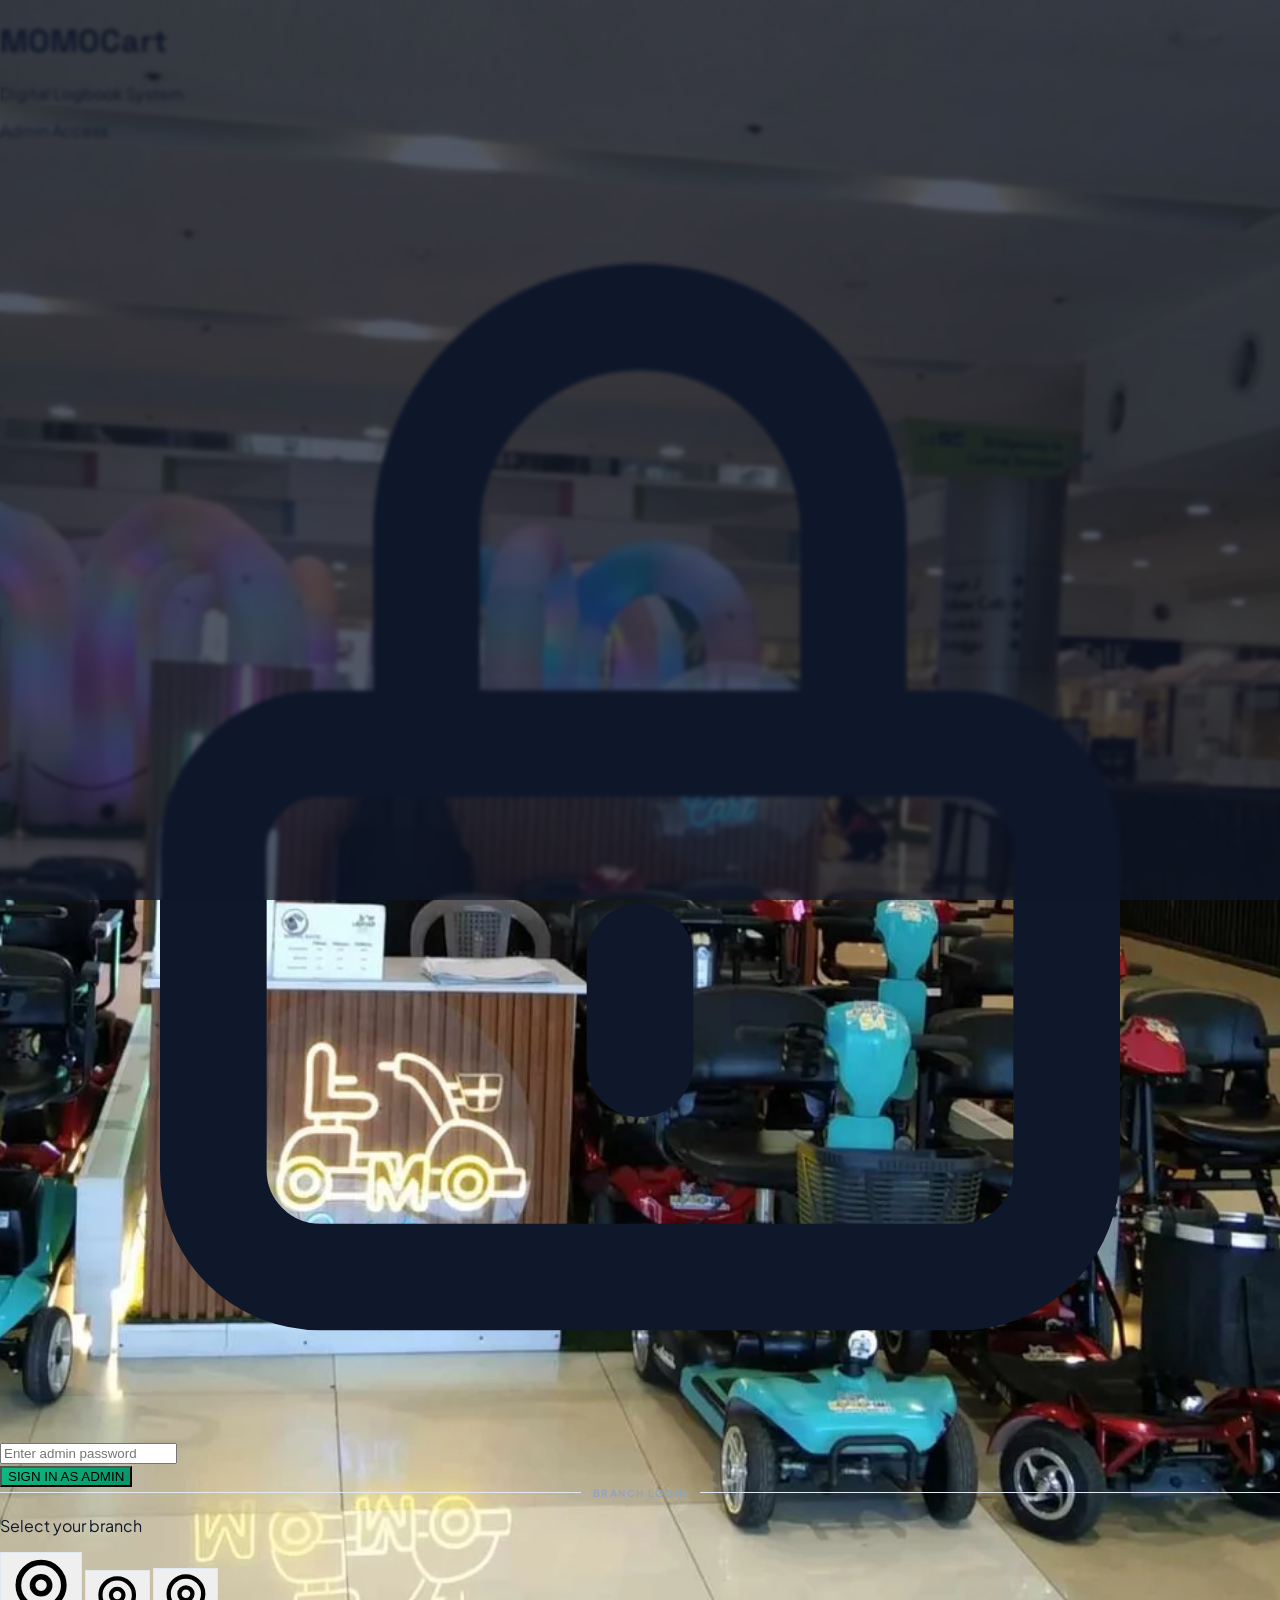
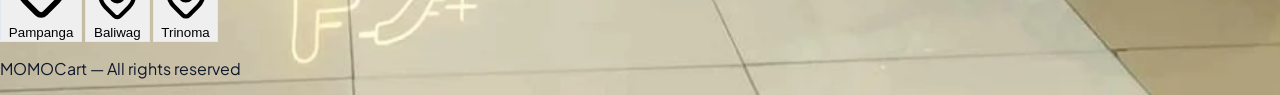
==== MOMOCART-LOGBOOK/dashboard.html @ c4447167 "Add files via upload" ====
<!DOCTYPE html>
<html lang="en">
<head>
    <meta charset="UTF-8">
    <meta name="viewport" content="width=device-width, initial-scale=1.0, viewport-fit=cover">
    <title>MOMO-CART • Dashboard</title>
    <script src="https://cdn.tailwindcss.com"></script>
    <link rel="stylesheet" href="styles.css">
    <style>
        * { -webkit-tap-highlight-color: transparent; }
        input, select, button { touch-action: manipulation; }

        .tab-btn {
            transition: all 0.2s cubic-bezier(0.4, 0, 0.2, 1);
            color: #64748b;
            font-weight: 700;
        }
        .tab-btn.active {
            background: white;
            box-shadow: 0 2px 8px rgba(15,23,42,0.10);
            color: #0f172a;
        }

        @media (max-width: 640px) {
            #add-modal {
                width: 100% !important;
                max-width: 100% !important;
                height: 100% !important;
                max-height: 100% !important;
                margin: 0 !important;
                border-radius: 0 !important;
            }
        }

        .table-container { overflow-x: auto; -webkit-overflow-scrolling: touch; }
        .table-container table { min-width: 900px; }
        #table-body tr td { padding-top: 13px; padding-bottom: 13px; }

        thead th {
            font-size: 10px;
            letter-spacing: 0.08em;
            font-weight: 700;
            text-transform: uppercase;
        }

        .stat-label {
            font-size: 10px;
            font-weight: 700;
            text-transform: uppercase;
            letter-spacing: 0.1em;
            color: #94a3b8;
        }

        .action-btn {
            font-size: 10px;
            font-weight: 700;
            padding: 4px 10px;
            border-radius: 8px;
            transition: all 0.15s ease;
        }
    </style>
</head>
<body class="min-h-screen bg-[#f1f5f9]">

    <!-- NAV -->
    <nav class="bg-[#0f172a] text-white fixed top-0 left-0 right-0 z-50 border-b border-white/10">
        <div class="max-w-[1400px] mx-auto px-4 h-14 flex justify-between items-center">
            <!-- Logo -->
            <div class="flex items-center gap-3">
                <img src="logo.png" alt="MOMOCart" class="h-8 object-contain"
                     onerror="this.style.display='none'; document.getElementById('nav-logo-fallback').style.display='block'">
                <span id="nav-logo-fallback" style="display:none" class="title-font text-lg font-bold tracking-tight">
                    <span class="text-[#fde047]">MOMO</span><span class="text-[#22d3ee]">Cart</span>
                </span>
                <div class="h-5 w-px bg-white/20 mx-1"></div>
                <span class="text-[10px] text-slate-400 uppercase tracking-widest font-semibold hidden sm:block">Digital Logbook</span>
            </div>
            <!-- User + Logout -->
            <div class="flex items-center gap-3">
                <div class="text-right hidden sm:block">
                    <p id="user-name" class="text-xs font-bold leading-none text-white"></p>
                    <p id="user-role" class="text-[9px] text-cyan-400 uppercase tracking-widest mt-1"></p>
                </div>
                <button onclick="logout()"
                        class="flex items-center gap-2 bg-white/10 hover:bg-white/20 px-3 py-2 rounded-lg text-xs font-semibold transition-colors min-h-[36px]">
                    <svg class="w-4 h-4" fill="none" stroke="currentColor" viewBox="0 0 24 24">
                        <path d="M17 16l4-4m0 0l-4-4m4 4H7m6 4v1a3 3 0 01-3 3H6a3 3 0 01-3-3V7a3 3 0 013-3h4a3 3 0 013 3v1" stroke-width="2" stroke-linecap="round" stroke-linejoin="round"/>
                    </svg>
                    <span class="hidden sm:inline">Sign Out</span>
                </button>
            </div>
        </div>
    </nav>

    <main class="max-w-[1400px] mx-auto px-3 sm:px-4 pt-18 pb-24" style="padding-top:72px">

        <!-- Header Card -->
        <div class="grid grid-cols-1 lg:grid-cols-4 gap-3 mb-4">

            <div class="lg:col-span-3 glass-card rounded-2xl p-4 sm:p-5 flex flex-col sm:flex-row items-start sm:items-center justify-between gap-3">
                <div class="flex flex-wrap gap-5 w-full sm:w-auto items-end">
                    <!-- Date -->
                    <div>
                        <p class="stat-label mb-1">Date</p>
                        <input id="header-date" type="date"
                               class="bg-transparent font-bold text-base sm:text-lg focus:ring-0 border-none p-0 text-slate-800">
                    </div>
                    <!-- Branch (hidden for admin) -->
                    <div id="header-branch-wrap">
                        <p class="stat-label mb-1">Branch</p>
                        <input id="header-branch" type="text" value="QUEZON CITY" readonly
                               class="bg-transparent font-bold text-base sm:text-lg border-none p-0 cursor-default select-none text-slate-800">
                    </div>

                </div>

                <!-- Action Buttons -->
                <div id="action-buttons-wrap" class="flex gap-2 w-full sm:w-auto">
                    <button id="new-entry-btn" onclick="showAddModal()"
                            class="flex items-center gap-2 btn-gradient text-white px-5 py-2.5 rounded-xl font-bold text-sm shadow">
                        <svg class="w-4 h-4" fill="none" stroke="currentColor" viewBox="0 0 24 24">
                            <path stroke-linecap="round" stroke-linejoin="round" stroke-width="2.5" d="M12 4v16m8-8H4"/>
                        </svg>
                        New Entry
                    </button>
                    <button id="expenses-btn" onclick="showExpenseModal()"
                            class="flex items-center gap-2 bg-amber-500 hover:bg-amber-600 text-white px-5 py-2.5 rounded-xl font-bold text-sm shadow transition-colors">
                        <svg class="w-4 h-4" fill="none" stroke="currentColor" viewBox="0 0 24 24">
                            <path stroke-linecap="round" stroke-linejoin="round" stroke-width="2" d="M12 8c-1.657 0-3 .895-3 2s1.343 2 3 2 3 .895 3 2-1.343 2-3 2m0-8c1.11 0 2.08.402 2.599 1M12 8V7m0 1v8m0 0v1m0-1c-1.11 0-2.08-.402-2.599-1M21 12a9 9 0 11-18 0 9 9 0 0118 0z"/>
                        </svg>
                        Expenses
                    </button>
                </div>
            </div>

            <!-- Grand Total Card -->
            <div class="glass-card rounded-2xl p-4 sm:p-5 bg-gradient-to-br from-emerald-50 to-white border border-emerald-100 flex flex-col justify-center">
                <p class="stat-label text-emerald-600 mb-1">Grand Total</p>
                <h3 id="grand-total" class="text-2xl sm:text-3xl font-bold text-slate-800">₱0.00</h3>
                <p id="page-total" class="text-[11px] text-slate-400 mt-1"></p>
            </div>
        </div>

        <!-- Table Card -->
        <div class="glass-card rounded-2xl overflow-hidden border border-slate-200">

            <!-- Table Header Bar -->
            <div id="table-header-bar" class="px-4 sm:px-5 pt-4 pb-3 border-b bg-white">
                <div class="flex items-center justify-between gap-3">
                    <div id="tab-container" class="inline-flex bg-slate-100 rounded-2xl p-1 flex-wrap gap-1">
                        <button onclick="switchTab(0)" id="tab-logs"
                                class="tab-btn px-5 py-2 text-xs rounded-xl active">LOGS</button>
                        <button onclick="switchTab(1)" id="tab-daily"
                                class="tab-btn px-5 py-2 text-xs rounded-xl">DAILY</button>
                        <button onclick="switchTab(2)" id="tab-weekly"
                                class="tab-btn px-5 py-2 text-xs rounded-xl hidden">WEEKLY</button>
                        <button onclick="switchTab(3)" id="tab-monthly"
                                class="tab-btn px-5 py-2 text-xs rounded-xl hidden">MONTHLY</button>
                        <button onclick="switchTab(4)" id="tab-yearly"
                                class="tab-btn px-5 py-2 text-xs rounded-xl hidden">YEARLY</button>
                    </div>
                    <button onclick="exportToCSV()"
                            class="flex items-center gap-1.5 text-[11px] font-bold text-cyan-600 hover:text-cyan-800 py-2 px-3 rounded-lg hover:bg-cyan-50 transition-colors">
                        <svg class="w-3.5 h-3.5" fill="none" stroke="currentColor" viewBox="0 0 24 24">
                            <path stroke-linecap="round" stroke-linejoin="round" stroke-width="2" d="M4 16v1a3 3 0 003 3h10a3 3 0 003-3v-1m-4-4l-4 4m0 0l-4-4m4 4V4"/>
                        </svg>
                        Export CSV
                    </button>
                </div>
            </div>

            <!-- LOGS TAB -->
            <div id="logs-content">
                <div class="table-container">
                    <table class="w-full text-left text-xs">
                        <thead class="bg-[#0f172a] text-white">
                            <tr>
                                <th id="th-employee" class="px-4 py-3.5 hidden whitespace-nowrap">Employee</th>
                                <th class="px-4 py-3.5 whitespace-nowrap">No.</th>
                                <th class="px-4 py-3.5 whitespace-nowrap">Name</th>
                                <th class="px-4 py-3.5 whitespace-nowrap">Waiver</th>
                                <th class="px-4 py-3.5 whitespace-nowrap">O.R.</th>
                                <th class="px-4 py-3.5 whitespace-nowrap">Cart #</th>
                                <th class="px-4 py-3.5 whitespace-nowrap">Valid ID</th>
                                <th class="px-4 py-3.5 whitespace-nowrap">Time In</th>
                                <th class="px-4 py-3.5 whitespace-nowrap">Time Out</th>
                                <th class="px-4 py-3.5 whitespace-nowrap">Return</th>
                                <th class="px-4 py-3.5 whitespace-nowrap">Method</th>
                                <th class="px-4 py-3.5 text-right whitespace-nowrap">Amount</th>
                                <th class="px-4 py-3.5 text-right whitespace-nowrap">Add'l</th>
                                <th class="px-4 py-3.5 text-right whitespace-nowrap">Total</th>
                                <th class="px-4 py-3.5 text-center whitespace-nowrap">Action</th>
                            </tr>
                        </thead>
                        <tbody id="table-body" class="divide-y divide-slate-100 bg-white"></tbody>
                    </table>
                </div>
                <div id="empty-state" class="hidden p-16 text-center text-slate-300 text-sm">
                    No entries logged for this date.
                </div>
            </div>

            <!-- DAILY TAB -->
            <div id="daily-content" class="hidden p-5">
                <div class="flex items-center gap-3 mb-4">
                    <h3 class="text-sm font-bold text-slate-700 uppercase tracking-wide">Daily Sales Summary</h3>
                    <span id="daily-month-label" class="text-[10px] bg-emerald-100 text-emerald-700 px-3 py-1 rounded-full font-bold uppercase tracking-wide"></span>
                    <span id="daily-branch-label" class="text-[10px] bg-cyan-100 text-cyan-700 px-3 py-1 rounded-full font-bold uppercase tracking-wide hidden"></span>
                </div>
                <div class="table-container overflow-x-auto">
                    <table class="w-full text-xs">
                        <thead class="bg-[#0f172a] text-white">
                            <tr>
                                <th class="px-4 py-3.5 text-left">Staff</th>
                                <th class="px-4 py-3.5 text-left">Day</th>
                                <th class="px-4 py-3.5 text-left">Date</th>
                                <th class="px-4 py-3.5 text-right">Total Sales</th>
                                <th class="px-4 py-3.5 text-right">GCash</th>
                                <th class="px-4 py-3.5 text-right">Cash on Hand</th>
                                <th class="px-4 py-3.5 text-right">Expenses</th>
                                <th class="px-4 py-3.5 text-right">Net Total</th>
                                <th class="px-4 py-3.5 text-left">Expense Details</th>
                            </tr>
                        </thead>
                        <tbody id="daily-table-body" class="divide-y bg-white"></tbody>
                        <tfoot class="bg-slate-50 font-bold border-t-2 border-slate-200">
                            <tr>
                                <td colspan="3" class="px-4 py-3.5 text-right text-[10px] uppercase tracking-widest text-slate-500">Totals</td>
                                <td id="daily-total-sales" class="px-4 py-3.5 text-right font-mono text-emerald-700"></td>
                                <td id="daily-total-gcash" class="px-4 py-3.5 text-right font-mono text-blue-600"></td>
                                <td id="daily-total-cash" class="px-4 py-3.5 text-right font-mono"></td>
                                <td id="daily-total-expenses" class="px-4 py-3.5 text-right font-mono text-amber-600">₱0.00</td>
                                <td id="daily-grand-total" class="px-4 py-3.5 text-right font-mono font-bold text-slate-800"></td>
                                <td></td>
                            </tr>
                        </tfoot>
                    </table>
                </div>
            </div>

            <!-- WEEKLY TAB -->
            <div id="weekly-content" class="hidden p-5">
                <div class="flex flex-wrap items-center gap-3 mb-5">
                    <h3 class="text-sm font-bold text-slate-700 uppercase tracking-wide">Weekly Sales Summary</h3>
                    <select id="week-picker" onchange="onWeekPickerChange()"
                            class="ml-auto bg-white border border-slate-200 rounded-xl px-4 py-2 text-xs font-bold text-slate-700 focus:ring-2 focus:ring-cyan-400 focus:outline-none shadow-sm">
                        <option value="">— Select a week —</option>
                    </select>
                </div>
                <div class="grid grid-cols-1 lg:grid-cols-2 gap-6">
                    <!-- Sales Table -->
                    <div>
                        <p class="stat-label mb-2">Sales Breakdown</p>
                        <table class="w-full text-xs">
                            <thead class="bg-[#0f172a] text-white">
                                <tr>
                                    <th class="px-4 py-3.5 text-left">Date</th>
                                    <th class="px-4 py-3.5 text-right">Total Sales</th>
                                    <th class="px-4 py-3.5 text-right">GCash</th>
                                    <th class="px-4 py-3.5 text-right">Expenses</th>
                                    <th class="px-4 py-3.5 text-right">Cash</th>
                                </tr>
                            </thead>
                            <tbody id="weekly-sales-body" class="divide-y bg-white"></tbody>
                            <tfoot class="bg-emerald-50 font-bold border-t-2 border-emerald-100">
                                <tr>
                                    <td class="px-4 py-3.5 text-right text-[10px] uppercase tracking-widest text-slate-500">Total</td>
                                    <td id="weekly-total-sales" class="px-4 py-3.5 text-right font-mono text-emerald-700"></td>
                                    <td id="weekly-total-gcash" class="px-4 py-3.5 text-right font-mono text-blue-600"></td>
                                    <td id="weekly-total-expenses" class="px-4 py-3.5 text-right font-mono text-amber-600">₱0.00</td>
                                    <td id="weekly-total-cash" class="px-4 py-3.5 text-right font-mono"></td>
                                </tr>
                            </tfoot>
                        </table>
                    </div>

                    <!-- Expenses Table -->
                    <div>
                        <p class="stat-label mb-2 text-amber-600">Expenses This Week</p>
                        <table class="w-full text-xs">
                            <thead class="bg-[#0f172a] text-white">
                                <tr>
                                    <th class="px-4 py-3.5 text-left">Date</th>
                                    <th class="px-4 py-3.5 text-left">Particulars</th>
                                    <th class="px-4 py-3.5 text-right">Amount</th>
                                </tr>
                            </thead>
                            <tbody id="weekly-expenses-body" class="divide-y bg-white">
                                <tr><td colspan="3" class="py-10 text-center text-slate-400 italic">No expenses recorded yet</td></tr>
                            </tbody>
                            <tfoot class="bg-amber-50 font-bold border-t-2 border-amber-100">
                                <tr>
                                    <td colspan="2" class="px-4 py-3.5 text-right text-[10px] uppercase tracking-widest text-amber-600">Total Weekly Expense</td>
                                    <td id="weekly-total-expense" class="px-4 py-3.5 text-right font-mono text-amber-600">₱0.00</td>
                                </tr>
                            </tfoot>
                        </table>
                    </div>
                </div>
            </div>


            <!-- MONTHLY TAB -->
            <div id="monthly-content" class="hidden p-5">
                <div class="flex flex-wrap items-center gap-3 mb-5">
                    <h3 class="text-sm font-bold text-slate-700 uppercase tracking-wide">Monthly Sales Summary</h3>
                    <div class="ml-auto flex items-center gap-2">
                        <select id="month-picker" onchange="onMonthPickerChange()"
                                class="bg-white border border-slate-200 rounded-xl px-4 py-2 text-xs font-bold text-slate-700 focus:ring-2 focus:ring-cyan-400 focus:outline-none shadow-sm">
                            <option value="1">January</option>
                            <option value="2">February</option>
                            <option value="3">March</option>
                            <option value="4">April</option>
                            <option value="5">May</option>
                            <option value="6">June</option>
                            <option value="7">July</option>
                            <option value="8">August</option>
                            <option value="9">September</option>
                            <option value="10">October</option>
                            <option value="11">November</option>
                            <option value="12">December</option>
                        </select>
                        <select id="month-year-picker" onchange="onMonthPickerChange()"
                                class="bg-white border border-slate-200 rounded-xl px-4 py-2 text-xs font-bold text-slate-700 focus:ring-2 focus:ring-cyan-400 focus:outline-none shadow-sm">
                        </select>
                    </div>
                </div>
                <!-- Sales Table -->
                <div class="mb-6">
                    <p class="stat-label mb-2">Sales Breakdown</p>
                    <div class="table-container overflow-x-auto">
                        <table class="w-full text-xs">
                            <thead class="bg-[#0f172a] text-white">
                                <tr>
                                    <th class="px-4 py-3.5 text-left">Date</th>
                                    <th class="px-4 py-3.5 text-right">Total Sales</th>
                                    <th class="px-4 py-3.5 text-right">GCash</th>
                                    <th class="px-4 py-3.5 text-right">Expenses</th>
                                    <th class="px-4 py-3.5 text-right">Cash</th>
                                </tr>
                            </thead>
                            <tbody id="monthly-sales-body" class="divide-y bg-white"></tbody>
                            <tfoot class="bg-emerald-50 font-bold border-t-2 border-emerald-100">
                                <tr>
                                    <td class="px-4 py-3.5 text-right text-[10px] uppercase tracking-widest text-slate-500">Total</td>
                                    <td id="monthly-total-sales" class="px-4 py-3.5 text-right font-mono text-emerald-700">₱0.00</td>
                                    <td id="monthly-total-gcash" class="px-4 py-3.5 text-right font-mono text-blue-600">₱0.00</td>
                                    <td id="monthly-total-expenses" class="px-4 py-3.5 text-right font-mono text-amber-600">₱0.00</td>
                                    <td id="monthly-total-cash" class="px-4 py-3.5 text-right font-mono">₱0.00</td>
                                </tr>
                            </tfoot>
                        </table>
                    </div>
                </div>
                <!-- Expenses Table -->
                <div>
                    <p class="stat-label mb-2 text-amber-600">Expenses This Month</p>
                    <div class="table-container overflow-x-auto">
                        <table class="w-full text-xs">
                            <thead class="bg-[#0f172a] text-white">
                                <tr>
                                    <th class="px-4 py-3.5 text-left">Date</th>
                                    <th class="px-4 py-3.5 text-left">Particulars</th>
                                    <th class="px-4 py-3.5 text-right">Amount</th>
                                </tr>
                            </thead>
                            <tbody id="monthly-expenses-body" class="divide-y bg-white">
                                <tr><td colspan="3" class="py-10 text-center text-slate-400 italic">No expenses recorded yet</td></tr>
                            </tbody>
                            <tfoot class="bg-amber-50 font-bold border-t-2 border-amber-100">
                                <tr>
                                    <td colspan="2" class="px-4 py-3.5 text-right text-[10px] uppercase tracking-widest text-amber-600">Total Monthly Expense</td>
                                    <td id="monthly-total-expense" class="px-4 py-3.5 text-right font-mono text-amber-600">₱0.00</td>
                                </tr>
                            </tfoot>
                        </table>
                    </div>
                </div>
            </div>

            <!-- YEARLY TAB -->
            <div id="yearly-content" class="hidden p-5">
                <div class="flex flex-wrap items-center gap-3 mb-5">
                    <h3 class="text-sm font-bold text-slate-700 uppercase tracking-wide">Yearly Sales Summary</h3>
                    <select id="year-picker" onchange="onYearPickerChange()"
                            class="ml-auto bg-white border border-slate-200 rounded-xl px-4 py-2 text-xs font-bold text-slate-700 focus:ring-2 focus:ring-cyan-400 focus:outline-none shadow-sm">
                    </select>
                </div>
                <div class="space-y-8">
                    <!-- Gross Sales -->
                    <div>
                        <p class="stat-label mb-2">Yearly Gross Sales</p>
                        <div class="table-container overflow-x-auto">
                            <table class="w-full text-xs">
                                <thead class="bg-[#0f172a] text-white">
                                    <tr id="yearly-gross-header"></tr>
                                </thead>
                                <tbody id="yearly-gross-body" class="divide-y bg-white"></tbody>
                                <tfoot class="bg-emerald-50 font-bold border-t-2 border-emerald-100">
                                    <tr id="yearly-gross-foot"></tr>
                                </tfoot>
                            </table>
                        </div>
                    </div>
                    <!-- Expenses -->
                    <div>
                        <p class="stat-label mb-2 text-amber-600">Yearly Expenses</p>
                        <div class="table-container overflow-x-auto">
                            <table class="w-full text-xs">
                                <thead class="bg-[#0f172a] text-white">
                                    <tr id="yearly-exp-header"></tr>
                                </thead>
                                <tbody id="yearly-exp-body" class="divide-y bg-white"></tbody>
                                <tfoot class="bg-amber-50 font-bold border-t-2 border-amber-100">
                                    <tr id="yearly-exp-foot"></tr>
                                </tfoot>
                            </table>
                        </div>
                    </div>
                    <!-- Net Sales -->
                    <div>
                        <p class="stat-label mb-2 text-slate-700">Yearly Net Sales</p>
                        <div class="table-container overflow-x-auto">
                            <table class="w-full text-xs">
                                <thead class="bg-[#0f172a] text-white">
                                    <tr id="yearly-net-header"></tr>
                                </thead>
                                <tbody id="yearly-net-body" class="divide-y bg-white"></tbody>
                                <tfoot class="bg-slate-50 font-bold border-t-2 border-slate-200">
                                    <tr id="yearly-net-foot"></tr>
                                </tfoot>
                            </table>
                        </div>
                    </div>
                    <!-- Deposit -->
                    <div>
                        <p class="stat-label mb-2 text-blue-600">Deposit (Cash Only)</p>
                        <div class="table-container overflow-x-auto">
                            <table class="w-full text-xs">
                                <thead class="bg-[#0f172a] text-white">
                                    <tr id="yearly-dep-header"></tr>
                                </thead>
                                <tbody id="yearly-dep-body" class="divide-y bg-white"></tbody>
                                <tfoot class="bg-blue-50 font-bold border-t-2 border-blue-100">
                                    <tr id="yearly-dep-foot"></tr>
                                </tfoot>
                            </table>
                        </div>
                    </div>
                </div>
            </div>

        </div>
    </main>

    <!-- FAB (mobile, employee only) -->
    <button id="fab-btn" onclick="showAddModal()"
            class="sm:hidden fixed bottom-6 right-6 z-40 btn-gradient text-white w-14 h-14 rounded-full shadow-2xl text-2xl font-bold flex items-center justify-center active:scale-95 transition-transform">
        +
    </button>

    <!-- NEW ENTRY MODAL -->
    <dialog id="add-modal" class="w-full max-w-2xl rounded-3xl p-0 shadow-2xl overflow-hidden">
        <div class="p-5 sm:p-7 max-h-[100dvh] sm:max-h-[90vh] overflow-y-auto">

            <!-- Modal Header -->
            <div class="-mx-5 sm:-mx-7 px-5 sm:px-7 flex justify-between items-center mb-5 sticky top-0 bg-white z-10 pb-4 border-b shadow-sm">
                <div>
                    <h3 class="text-lg font-bold text-slate-800">New Rental Entry</h3>
                    <p class="text-[10px] text-slate-400 uppercase tracking-widest mt-0.5">Fill in customer details below</p>
                </div>
                <button onclick="hideAddModal()" class="text-slate-300 hover:text-slate-700 transition-colors w-9 h-9 flex items-center justify-center rounded-lg hover:bg-slate-100">
                    <svg class="w-5 h-5" fill="none" stroke="currentColor" viewBox="0 0 24 24">
                        <path stroke-linecap="round" stroke-linejoin="round" stroke-width="2" d="M6 18L18 6M6 6l12 12"/>
                    </svg>
                </button>
            </div>

            <!-- Customer Info -->
            <div class="space-y-4 mb-5">
                <p class="text-[10px] font-bold text-slate-400 uppercase tracking-widest">Customer Information</p>
                <div class="grid grid-cols-2 sm:grid-cols-4 gap-3">
                    <div class="col-span-2">
                        <label class="text-[10px] font-bold text-slate-400 uppercase tracking-wide mb-1 block">Customer Name</label>
                        <input id="form-name" type="text" autocomplete="off"
                               class="w-full p-3.5 bg-slate-50 border border-slate-200 rounded-xl text-sm focus:ring-2 focus:ring-cyan-400 focus:border-transparent outline-none">
                    </div>
                    <div>
                        <label class="text-[10px] font-bold text-slate-400 uppercase tracking-wide mb-1 block">Waiver</label>
                        <input id="form-waiver" type="text" placeholder="Signed"
                               class="w-full p-3.5 bg-slate-50 border border-slate-200 rounded-xl text-sm focus:ring-2 focus:ring-cyan-400 focus:border-transparent outline-none">
                    </div>
                    <div>
                        <label class="text-[10px] font-bold text-slate-400 uppercase tracking-wide mb-1 block">O.R. #</label>
                        <input id="form-or" type="text" inputmode="numeric"
                               class="w-full p-3.5 bg-slate-50 border border-slate-200 rounded-xl text-sm focus:ring-2 focus:ring-cyan-400 focus:border-transparent outline-none">
                    </div>
                </div>

                <div class="grid grid-cols-2 sm:grid-cols-5 gap-3">
                    <div>
                        <label class="text-[10px] font-bold text-slate-400 uppercase tracking-wide mb-1 block">Cart #</label>
                        <input id="form-cart" type="text" inputmode="numeric"
                               class="w-full p-3.5 bg-slate-50 border border-slate-200 rounded-xl text-sm focus:ring-2 focus:ring-cyan-400 focus:border-transparent outline-none">
                    </div>
                    <div class="sm:col-span-2">
                        <label class="text-[10px] font-bold text-slate-400 uppercase tracking-wide mb-1 block">Time In</label>
                        <div class="flex gap-2">
                            <input id="form-timein" type="time" onchange="autoCalculateTimeOut()"
                                   class="flex-1 p-3.5 bg-slate-50 border border-slate-200 rounded-xl text-sm focus:ring-2 focus:ring-cyan-400 focus:border-transparent outline-none min-w-0">
                            <button type="button" onclick="stampTimeInNow()"
                                    class="shrink-0 px-3 min-w-[52px] min-h-[48px] bg-emerald-500 active:bg-emerald-700 text-white text-[9px] font-bold rounded-xl leading-tight">
                                TIME<br>IN
                            </button>
                        </div>
                    </div>
                    <div>
                        <label class="text-[10px] font-bold text-slate-400 uppercase tracking-wide mb-1 block">Duration</label>
                        <select id="form-duration" onchange="autoCalculateTimeOut(); autoSetRentalAmount();"
                                class="w-full p-3.5 bg-slate-50 border border-slate-200 rounded-xl text-sm focus:ring-2 focus:ring-cyan-400 focus:border-transparent outline-none">
                            <option value="30">30 Mins</option>
                            <option value="60">1 Hour</option>
                            <option value="120">2 Hours</option>
                            <option value="180">3 Hours</option>
                            <option value="unlimited">Unlimited</option>
                        </select>
                    </div>
                    <div>
                        <label class="text-[10px] font-bold text-slate-400 uppercase tracking-wide mb-1 block">Time Out</label>
                        <input id="form-timeout" type="time"
                               class="w-full p-3.5 bg-slate-50 border border-slate-200 rounded-xl text-sm focus:ring-2 focus:ring-cyan-400 focus:border-transparent outline-none">
                    </div>
                </div>

                <div>
                    <label class="text-[10px] font-bold text-slate-400 uppercase tracking-wide mb-1 block">Return Time</label>
                    <div class="flex gap-2">
                        <input id="form-return-time" type="time"
                               class="min-w-0 flex-1 p-3.5 bg-slate-50 border border-slate-200 rounded-xl text-sm focus:ring-2 focus:ring-emerald-400 focus:border-transparent outline-none">
                        <button type="button" onclick="stampReturnNow()"
                                class="shrink-0 px-5 min-w-[80px] min-h-[48px] bg-emerald-500 active:bg-emerald-700 text-white text-xs font-bold rounded-xl">
                            Return
                        </button>
                    </div>
                </div>

                <div class="border-t pt-4">
                    <label class="text-[10px] font-bold text-slate-400 uppercase tracking-wide mb-1 block">Valid ID Type</label>
                    <select id="form-validid" onchange="handleValidIdChange()"
                            class="w-full p-3.5 bg-slate-50 border border-slate-200 rounded-xl text-sm focus:ring-2 focus:ring-cyan-400 focus:border-transparent outline-none">
                        <option value="Regular">Regular</option>
                        <option value="Senior">Senior</option>
                        <option value="PWD">PWD</option>
                    </select>
                    <p id="discount-note" class="hidden text-[11px] text-emerald-600 font-bold mt-2">Senior / PWD Discount Applied</p>
                </div>
            </div>

            <!-- Payment -->
            <div class="space-y-3 mb-5 border-t pt-5">
                <p class="text-[10px] font-bold text-slate-400 uppercase tracking-widest">Payment Details</p>
                <div class="grid grid-cols-2 gap-3">
                    <div>
                        <label class="text-[10px] font-bold text-slate-400 uppercase tracking-wide mb-1 block">Method</label>
                        <select id="form-payment-method" onchange="handlePaymentMethodChange()"
                                class="w-full p-3.5 bg-slate-50 border border-slate-200 rounded-xl text-sm focus:ring-2 focus:ring-cyan-400 focus:border-transparent outline-none">
                            <option value="Cash">Cash</option>
                            <option value="GCash">GCash</option>
                            <option value="Other">Other</option>
                        </select>
                    </div>
                    <div>
                        <label class="text-[10px] font-bold text-slate-400 uppercase tracking-wide mb-1 block">Amount</label>
                        <input id="form-amount" type="number" inputmode="decimal" oninput="updateLiveTotal()"
                               class="w-full p-3.5 bg-slate-50 border border-slate-200 rounded-xl text-sm focus:ring-2 focus:ring-cyan-400 focus:border-transparent outline-none font-mono text-right">
                    </div>
                </div>
                <div id="payment-other-wrap" class="hidden">
                    <label class="text-[10px] font-bold text-slate-400 uppercase tracking-wide mb-1 block">Specify Payment Type</label>
                    <input id="form-payment-other" type="text" placeholder="e.g. Bank Transfer..."
                           class="w-full p-3.5 bg-slate-50 border border-slate-200 rounded-xl text-sm focus:ring-2 focus:ring-cyan-400 focus:border-transparent outline-none">
                </div>
                <div>
                    <label class="text-[10px] font-bold text-slate-400 uppercase tracking-wide mb-1 block">Additional Charges</label>
                    <input id="form-add-charge" type="number" inputmode="decimal" oninput="updateLiveTotal()" placeholder="0"
                           class="w-full p-3.5 bg-slate-50 border border-slate-200 rounded-xl text-sm focus:ring-2 focus:ring-cyan-400 focus:border-transparent outline-none font-mono text-right">
                </div>
            </div>

            <!-- Total Display -->
            <div class="bg-[#0f172a] rounded-2xl p-5 sm:p-6 text-white mb-5">
                <span class="text-[10px] text-slate-400 font-bold uppercase tracking-widest">Entry Total</span>
                <h2 id="live-total" class="text-4xl sm:text-5xl font-bold text-[#fde047] mt-1">₱0.00</h2>
            </div>

            <button onclick="submitNewEntry()"
                    class="w-full btn-gradient text-white py-4 rounded-2xl font-bold text-base shadow active:scale-95 transition-transform">
                Save to Digital Logbook
            </button>
        </div>
    </dialog>

    <!-- EXPENSES MODAL -->
    <dialog id="expense-modal" class="w-full max-w-md rounded-3xl p-0 shadow-2xl overflow-hidden">
        <div class="p-6 sm:p-8">
            <div class="flex justify-between items-center mb-6">
                <div>
                    <h3 class="text-lg font-bold text-slate-800">Record Expense</h3>
                    <p class="text-[10px] text-slate-400 uppercase tracking-widest mt-0.5">Enter expense details</p>
                </div>
                <button onclick="hideExpenseModal()"
                        class="text-slate-300 hover:text-slate-700 w-9 h-9 flex items-center justify-center rounded-lg hover:bg-slate-100 transition-colors">
                    <svg class="w-5 h-5" fill="none" stroke="currentColor" viewBox="0 0 24 24">
                        <path stroke-linecap="round" stroke-linejoin="round" stroke-width="2" d="M6 18L18 6M6 6l12 12"/>
                    </svg>
                </button>
            </div>

            <div class="space-y-4">
                <div>
                    <label class="text-[10px] font-bold text-slate-400 uppercase tracking-wide block mb-1">Date</label>
                    <input id="exp-date" type="date"
                           class="w-full p-3.5 bg-slate-50 border border-slate-200 rounded-xl text-sm focus:ring-2 focus:ring-amber-400 focus:border-transparent outline-none">
                </div>
                <div>
                    <label class="text-[10px] font-bold text-slate-400 uppercase tracking-wide block mb-1">Particulars / Description</label>
                    <input id="exp-particulars" type="text" placeholder="e.g. Water, Alcohol, Snacks..."
                           class="w-full p-3.5 bg-slate-50 border border-slate-200 rounded-xl text-sm focus:ring-2 focus:ring-amber-400 focus:border-transparent outline-none">
                </div>
                <div>
                    <label class="text-[10px] font-bold text-slate-400 uppercase tracking-wide block mb-1">Amount</label>
                    <input id="exp-amount" type="number" step="0.01" placeholder="0.00"
                           class="w-full p-3.5 bg-slate-50 border border-slate-200 rounded-xl text-sm focus:ring-2 focus:ring-amber-400 focus:border-transparent outline-none font-mono text-right">
                </div>
            </div>

            <button onclick="submitExpense()"
                    class="mt-6 w-full bg-amber-500 hover:bg-amber-600 text-white py-4 rounded-2xl font-bold text-sm shadow active:scale-95 transition-transform">
                Save Expense
            </button>
        </div>
    </dialog>

    <!-- DELETE CONFIRMATION MODAL -->
    <dialog id="delete-modal" class="w-full max-w-sm rounded-3xl p-0 shadow-2xl overflow-hidden">
        <div class="p-6 sm:p-8">
            <div class="flex flex-col items-center text-center gap-3 mb-6">
                <div class="w-14 h-14 rounded-full bg-red-100 flex items-center justify-center">
                    <svg class="w-7 h-7 text-red-500" fill="none" stroke="currentColor" viewBox="0 0 24 24">
                        <path stroke-linecap="round" stroke-linejoin="round" stroke-width="2" d="M19 7l-.867 12.142A2 2 0 0116.138 21H7.862a2 2 0 01-1.995-1.858L5 7m5 4v6m4-6v6m1-10V4a1 1 0 00-1-1h-4a1 1 0 00-1 1v3M4 7h16"/>
                    </svg>
                </div>
                <div>
                    <h3 class="text-lg font-bold text-slate-800">Delete Record?</h3>
                    <p class="text-xs text-slate-400 mt-1 uppercase tracking-widest">This cannot be undone</p>
                </div>
                <p id="delete-modal-desc" class="text-sm text-slate-600 bg-slate-50 rounded-xl px-4 py-2 w-full"></p>
            </div>
            <div class="flex gap-3">
                <button onclick="closeDeleteModal()"
                        class="flex-1 py-3 rounded-2xl border border-slate-200 text-slate-600 font-bold text-sm hover:bg-slate-50 transition-colors">
                    Cancel
                </button>
                <button onclick="confirmDelete()"
                        class="flex-1 py-3 rounded-2xl bg-red-500 hover:bg-red-600 text-white font-bold text-sm transition-colors active:scale-95">
                    Yes, Delete
                </button>
            </div>
        </div>
    </dialog>

    <script src="script.js?v=3"></script>
</body>
</html>
---- MOMOCART-LOGBOOK/styles.css ----
@import url('https://fonts.googleapis.com/css2?family=Plus+Jakarta+Sans:wght@400;500;600;700&family=Space+Grotesk:wght@500;700&display=swap');

:root {
    --momo-dark: #0f172a;    /* Deep Navy from kiosk header */
    --momo-cyan: #22d3ee;    /* Cyan from "Cart" logo text */
    --momo-yellow: #fde047;  /* Yellow from "MOMO" logo text */
    --momo-green: #10b981;   /* Emerald for success actions */
    --momo-bg: #f8fafc;
}

body {
    font-family: 'Plus Jakarta Sans', sans-serif;
    background-color: var(--momo-bg);
    color: var(--momo-dark);
    margin: 0;
}

.title-font {
    font-family: 'Space Grotesk', sans-serif;
}

/* Glassmorphism Effect */
.glass-card {
    background: rgba(255, 255, 255, 0.9);
    backdrop-filter: blur(10px);
    border: 1px solid rgba(255, 255, 255, 0.2);
    box-shadow: 0 8px 32px 0 rgba(15, 23, 42, 0.05);
}

/* Responsive Table Container */
.table-container {
    width: 100%;
    overflow-x: auto;
    -webkit-overflow-scrolling: touch;
}

/* Custom Scrollbar */
::-webkit-scrollbar {
    width: 6px;
    height: 6px;
}
::-webkit-scrollbar-thumb {
    background: #cbd5e1;
    border-radius: 10px;
}

/* Modal Styling */
dialog::backdrop {
    background: rgba(15, 23, 42, 0.6);
    backdrop-filter: blur(4px);
}

dialog {
    border: none;
    outline: none;
    animation: modalPop 0.3s ease-out;
}

@keyframes modalPop {
    0% { transform: translateY(20px); opacity: 0; }
    100% { transform: translateY(0); opacity: 1; }
}

.btn-gradient {
    background: linear-gradient(135deg, #10b981 0%, #059669 100%);
    transition: all 0.2s ease;
}

.btn-gradient:active {
    transform: scale(0.96);
}
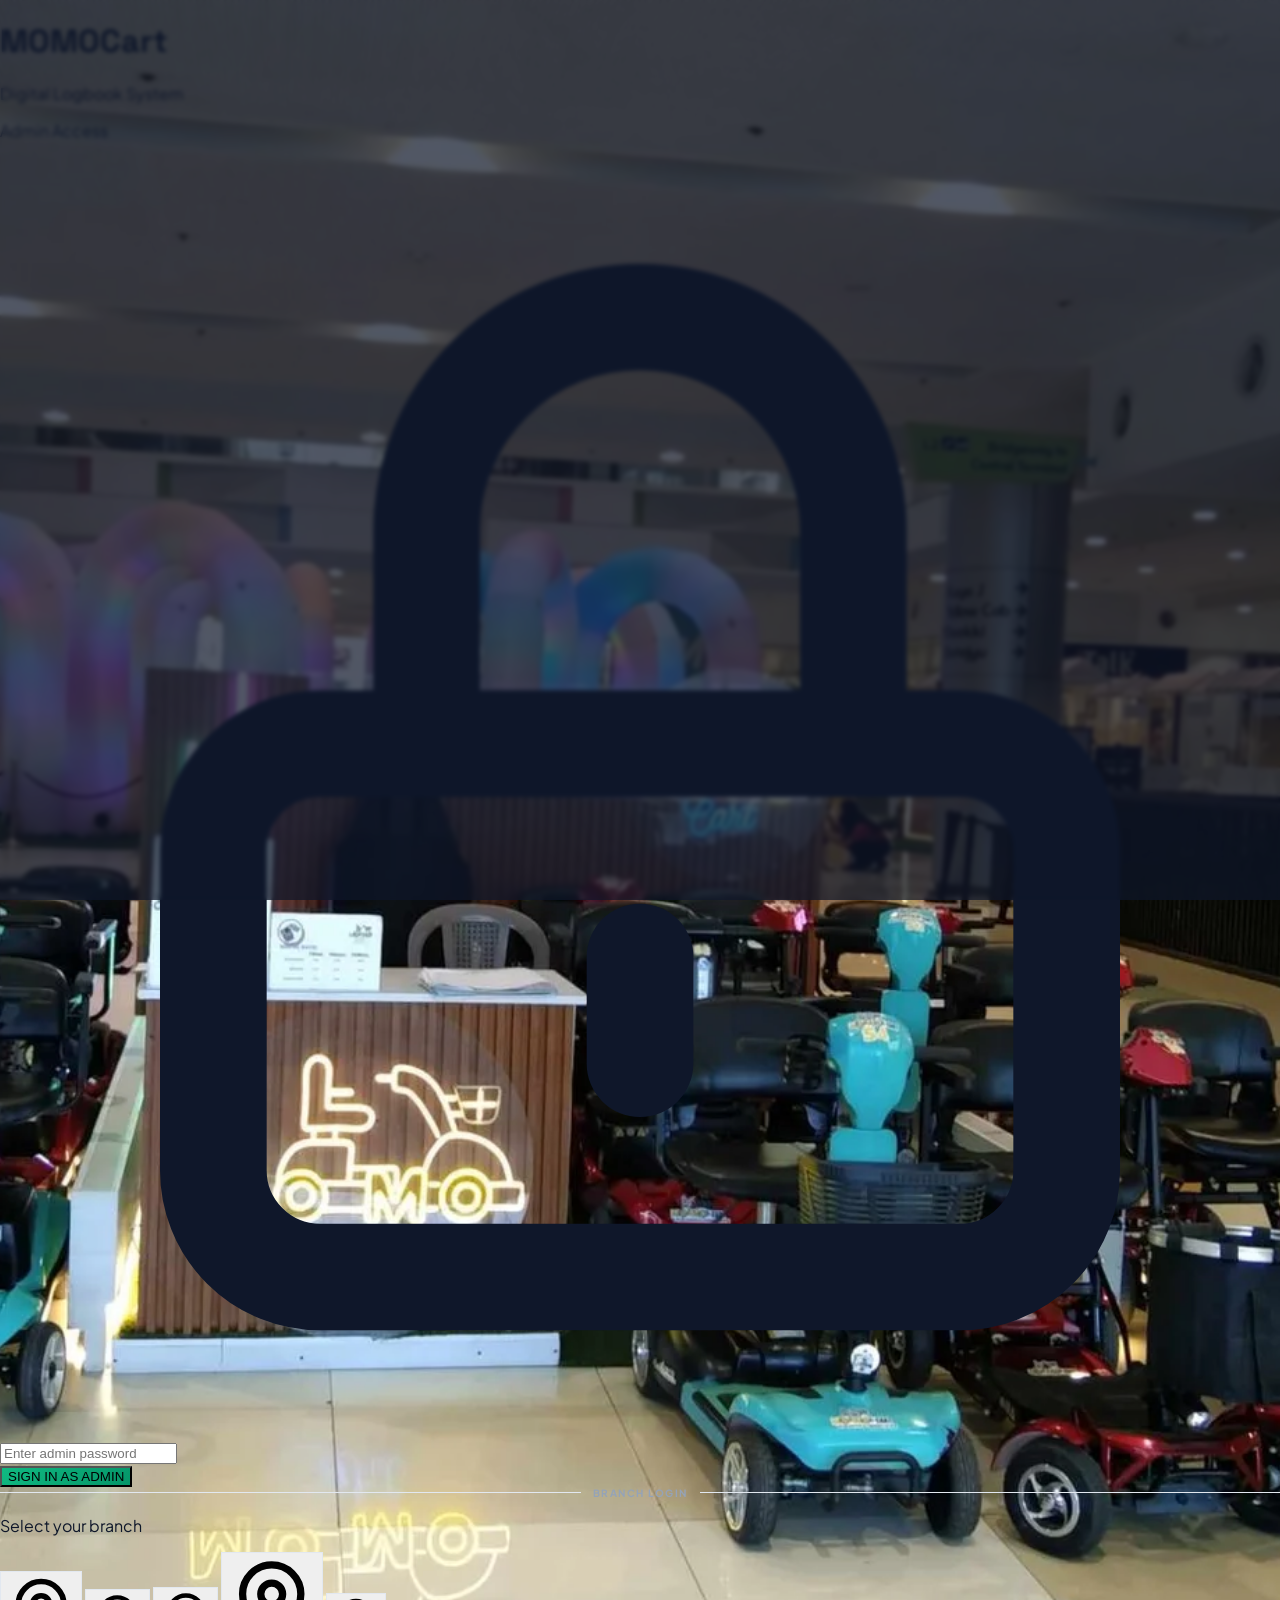
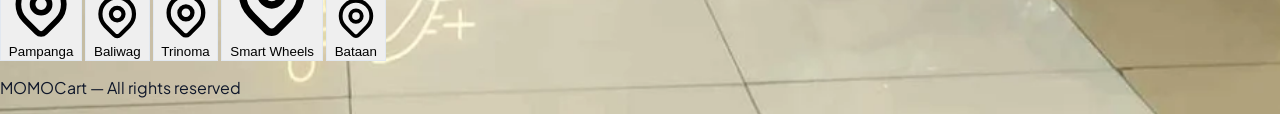
==== commit 4e841eb5: "Add files via upload" ====
--- a/MOMOCART-LOGBOOK/dashboard.html
+++ b/MOMOCART-LOGBOOK/dashboard.html
@@ -25,10 +25,26 @@
             #add-modal {
                 width: 100% !important;
                 max-width: 100% !important;
-                height: 100% !important;
-                max-height: 100% !important;
+                margin: 0 !important;
+                border-radius: 1.5rem 1.5rem 0 0 !important;
+                position: fixed !important;
+                bottom: 0 !important;
+                top: auto !important;
+            }
+        }
+
+        /* Fullscreen on tablet/desktop */
+        @media (min-width: 641px) {
+            #add-modal {
+                width: 100vw !important;
+                max-width: 100vw !important;
+                height: 100vh !important;
+                max-height: 100vh !important;
                 margin: 0 !important;
                 border-radius: 0 !important;
+                position: fixed !important;
+                top: 0 !important;
+                left: 0 !important;
             }
         }
 
@@ -121,7 +137,7 @@
                         <svg class="w-4 h-4" fill="none" stroke="currentColor" viewBox="0 0 24 24">
                             <path stroke-linecap="round" stroke-linejoin="round" stroke-width="2.5" d="M12 4v16m8-8H4"/>
                         </svg>
-                        New Entry
+                        Logbook
                     </button>
                     <button id="expenses-btn" onclick="showExpenseModal()"
                             class="flex items-center gap-2 bg-amber-500 hover:bg-amber-600 text-white px-5 py-2.5 rounded-xl font-bold text-sm shadow transition-colors">
@@ -178,6 +194,7 @@
                                 <th id="th-employee" class="px-4 py-3.5 hidden whitespace-nowrap">Employee</th>
                                 <th class="px-4 py-3.5 whitespace-nowrap">No.</th>
                                 <th class="px-4 py-3.5 whitespace-nowrap">Name</th>
+                                <th class="px-4 py-3.5 whitespace-nowrap">Address</th>
                                 <th class="px-4 py-3.5 whitespace-nowrap">Waiver</th>
                                 <th class="px-4 py-3.5 whitespace-nowrap">O.R.</th>
                                 <th class="px-4 py-3.5 whitespace-nowrap">Cart #</th>
@@ -185,6 +202,7 @@
                                 <th class="px-4 py-3.5 whitespace-nowrap">Time In</th>
                                 <th class="px-4 py-3.5 whitespace-nowrap">Time Out</th>
                                 <th class="px-4 py-3.5 whitespace-nowrap">Return</th>
+                                <th class="px-4 py-3.5 whitespace-nowrap text-red-300">Overtime</th>
                                 <th class="px-4 py-3.5 whitespace-nowrap">Method</th>
                                 <th class="px-4 py-3.5 text-right whitespace-nowrap">Amount</th>
                                 <th class="px-4 py-3.5 text-right whitespace-nowrap">Add'l</th>
@@ -202,10 +220,16 @@
 
             <!-- DAILY TAB -->
             <div id="daily-content" class="hidden p-5">
-                <div class="flex items-center gap-3 mb-4">
+                <div class="flex flex-wrap items-center gap-3 mb-4">
                     <h3 class="text-sm font-bold text-slate-700 uppercase tracking-wide">Daily Sales Summary</h3>
                     <span id="daily-month-label" class="text-[10px] bg-emerald-100 text-emerald-700 px-3 py-1 rounded-full font-bold uppercase tracking-wide"></span>
                     <span id="daily-branch-label" class="text-[10px] bg-cyan-100 text-cyan-700 px-3 py-1 rounded-full font-bold uppercase tracking-wide hidden"></span>
+                    <div class="ml-auto flex items-center gap-2">
+                        <label class="text-[10px] font-bold text-slate-400 uppercase tracking-widest">Date:</label>
+                        <select id="daily-date-picker" onchange="onDailyDateChange()"
+                                class="bg-white border border-slate-200 rounded-xl px-4 py-2 text-xs font-bold text-slate-700 focus:ring-2 focus:ring-emerald-400 focus:outline-none shadow-sm">
+                        </select>
+                    </div>
                 </div>
                 <div class="table-container overflow-x-auto">
                     <table class="w-full text-xs">
@@ -231,11 +255,13 @@
                                 <td id="daily-total-cash" class="px-4 py-3.5 text-right font-mono"></td>
                                 <td id="daily-total-expenses" class="px-4 py-3.5 text-right font-mono text-amber-600">₱0.00</td>
                                 <td id="daily-grand-total" class="px-4 py-3.5 text-right font-mono font-bold text-slate-800"></td>
-                                <td></td>
+                                <td class="px-4 py-3.5 text-[10px] text-slate-400 italic">Cash on Hand − Expenses</td>
                             </tr>
                         </tfoot>
                     </table>
                 </div>
+                <!-- Expenses detail table rendered by JS -->
+                <div id="daily-expenses-detail" class="mt-2"></div>
             </div>
 
             <!-- WEEKLY TAB -->
@@ -259,6 +285,7 @@
                                     <th class="px-4 py-3.5 text-right">GCash</th>
                                     <th class="px-4 py-3.5 text-right">Expenses</th>
                                     <th class="px-4 py-3.5 text-right">Cash</th>
+                                    <th class="px-4 py-3.5 text-right">Net Total</th>
                                 </tr>
                             </thead>
                             <tbody id="weekly-sales-body" class="divide-y bg-white"></tbody>
@@ -269,6 +296,7 @@
                                     <td id="weekly-total-gcash" class="px-4 py-3.5 text-right font-mono text-blue-600"></td>
                                     <td id="weekly-total-expenses" class="px-4 py-3.5 text-right font-mono text-amber-600">₱0.00</td>
                                     <td id="weekly-total-cash" class="px-4 py-3.5 text-right font-mono"></td>
+                                    <td id="weekly-total-net" class="px-4 py-3.5 text-right font-mono font-bold text-slate-800"></td>
                                 </tr>
                             </tfoot>
                         </table>
@@ -459,14 +487,21 @@
         +
     </button>
 
-    <!-- NEW ENTRY MODAL -->
-    <dialog id="add-modal" class="w-full max-w-2xl rounded-3xl p-0 shadow-2xl overflow-hidden">
-        <div class="p-5 sm:p-7 max-h-[100dvh] sm:max-h-[90vh] overflow-y-auto">
-
-            <!-- Modal Header -->
-            <div class="-mx-5 sm:-mx-7 px-5 sm:px-7 flex justify-between items-center mb-5 sticky top-0 bg-white z-10 pb-4 border-b shadow-sm">
-                <div>
-                    <h3 class="text-lg font-bold text-slate-800">New Rental Entry</h3>
+    <!-- NEW ENTRY MODAL — scrollable on mobile, fullscreen two-column on sm+ -->
+    <dialog id="add-modal" class="
+        w-full p-0 shadow-2xl bg-white overflow-hidden
+        max-w-full max-h-full
+        sm:rounded-none sm:w-screen sm:h-screen
+        rounded-t-3xl
+    ">
+        <!-- ── MOBILE: single scrollable column (unchanged) ── -->
+        <!-- ── SM+: fixed fullscreen, two-column, no scroll ── -->
+        <div class="flex flex-col h-full sm:h-screen">
+
+            <!-- Header bar -->
+            <div class="flex justify-between items-center px-5 sm:px-8 py-4 border-b bg-white shrink-0 shadow-sm">
+                <div>
+                    <h3 class="text-base sm:text-lg font-bold text-slate-800">New Rental Entry</h3>
                     <p class="text-[10px] text-slate-400 uppercase tracking-widest mt-0.5">Fill in customer details below</p>
                 </div>
                 <button onclick="hideAddModal()" class="text-slate-300 hover:text-slate-700 transition-colors w-9 h-9 flex items-center justify-center rounded-lg hover:bg-slate-100">
@@ -476,128 +511,174 @@
                 </button>
             </div>
 
-            <!-- Customer Info -->
-            <div class="space-y-4 mb-5">
-                <p class="text-[10px] font-bold text-slate-400 uppercase tracking-widest">Customer Information</p>
-                <div class="grid grid-cols-2 sm:grid-cols-4 gap-3">
-                    <div class="col-span-2">
-                        <label class="text-[10px] font-bold text-slate-400 uppercase tracking-wide mb-1 block">Customer Name</label>
-                        <input id="form-name" type="text" autocomplete="off"
-                               class="w-full p-3.5 bg-slate-50 border border-slate-200 rounded-xl text-sm focus:ring-2 focus:ring-cyan-400 focus:border-transparent outline-none">
-                    </div>
-                    <div>
-                        <label class="text-[10px] font-bold text-slate-400 uppercase tracking-wide mb-1 block">Waiver</label>
-                        <input id="form-waiver" type="text" placeholder="Signed"
-                               class="w-full p-3.5 bg-slate-50 border border-slate-200 rounded-xl text-sm focus:ring-2 focus:ring-cyan-400 focus:border-transparent outline-none">
-                    </div>
-                    <div>
-                        <label class="text-[10px] font-bold text-slate-400 uppercase tracking-wide mb-1 block">O.R. #</label>
-                        <input id="form-or" type="text" inputmode="numeric"
-                               class="w-full p-3.5 bg-slate-50 border border-slate-200 rounded-xl text-sm focus:ring-2 focus:ring-cyan-400 focus:border-transparent outline-none">
-                    </div>
-                </div>
-
-                <div class="grid grid-cols-2 sm:grid-cols-5 gap-3">
-                    <div>
-                        <label class="text-[10px] font-bold text-slate-400 uppercase tracking-wide mb-1 block">Cart #</label>
-                        <input id="form-cart" type="text" inputmode="numeric"
-                               class="w-full p-3.5 bg-slate-50 border border-slate-200 rounded-xl text-sm focus:ring-2 focus:ring-cyan-400 focus:border-transparent outline-none">
-                    </div>
-                    <div class="sm:col-span-2">
-                        <label class="text-[10px] font-bold text-slate-400 uppercase tracking-wide mb-1 block">Time In</label>
-                        <div class="flex gap-2">
-                            <input id="form-timein" type="time" onchange="autoCalculateTimeOut()"
-                                   class="flex-1 p-3.5 bg-slate-50 border border-slate-200 rounded-xl text-sm focus:ring-2 focus:ring-cyan-400 focus:border-transparent outline-none min-w-0">
-                            <button type="button" onclick="stampTimeInNow()"
-                                    class="shrink-0 px-3 min-w-[52px] min-h-[48px] bg-emerald-500 active:bg-emerald-700 text-white text-[9px] font-bold rounded-xl leading-tight">
-                                TIME<br>IN
-                            </button>
-                        </div>
-                    </div>
-                    <div>
-                        <label class="text-[10px] font-bold text-slate-400 uppercase tracking-wide mb-1 block">Duration</label>
-                        <select id="form-duration" onchange="autoCalculateTimeOut(); autoSetRentalAmount();"
-                                class="w-full p-3.5 bg-slate-50 border border-slate-200 rounded-xl text-sm focus:ring-2 focus:ring-cyan-400 focus:border-transparent outline-none">
-                            <option value="30">30 Mins</option>
-                            <option value="60">1 Hour</option>
-                            <option value="120">2 Hours</option>
-                            <option value="180">3 Hours</option>
-                            <option value="unlimited">Unlimited</option>
-                        </select>
-                    </div>
-                    <div>
-                        <label class="text-[10px] font-bold text-slate-400 uppercase tracking-wide mb-1 block">Time Out</label>
-                        <input id="form-timeout" type="time"
-                               class="w-full p-3.5 bg-slate-50 border border-slate-200 rounded-xl text-sm focus:ring-2 focus:ring-cyan-400 focus:border-transparent outline-none">
-                    </div>
-                </div>
-
-                <div>
-                    <label class="text-[10px] font-bold text-slate-400 uppercase tracking-wide mb-1 block">Return Time</label>
-                    <div class="flex gap-2">
-                        <input id="form-return-time" type="time"
-                               class="min-w-0 flex-1 p-3.5 bg-slate-50 border border-slate-200 rounded-xl text-sm focus:ring-2 focus:ring-emerald-400 focus:border-transparent outline-none">
-                        <button type="button" onclick="stampReturnNow()"
-                                class="shrink-0 px-5 min-w-[80px] min-h-[48px] bg-emerald-500 active:bg-emerald-700 text-white text-xs font-bold rounded-xl">
-                            Return
+            <!-- Body -->
+            <div class="flex-1 overflow-y-auto sm:overflow-hidden">
+
+                <!-- Mobile: single column scroll / Desktop: two-column fixed -->
+                <div class="flex flex-col sm:flex-row sm:h-full">
+
+                    <!-- ══ LEFT PANEL — Customer Info ══ -->
+                    <div class="sm:w-1/2 sm:border-r border-slate-100 px-5 sm:px-8 py-5 sm:overflow-y-auto space-y-4">
+                        <p class="text-[10px] font-bold text-slate-400 uppercase tracking-widest">Customer Information</p>
+
+                        <!-- Name + Address -->
+                        <div class="grid grid-cols-1 sm:grid-cols-2 gap-3">
+                            <div>
+                                <label class="text-[10px] font-bold text-slate-400 uppercase tracking-wide mb-1 block">Customer Name</label>
+                                <input id="form-name" type="text" autocomplete="off"
+                                       class="w-full p-3.5 bg-slate-50 border border-slate-200 rounded-xl text-sm focus:ring-2 focus:ring-cyan-400 focus:border-transparent outline-none">
+                            </div>
+                            <div>
+                                <label class="text-[10px] font-bold text-slate-400 uppercase tracking-wide mb-1 block">Address</label>
+                                <input id="form-address" type="text" autocomplete="off" placeholder="e.g. Brgy. Sta. Cruz, QC"
+                                       class="w-full p-3.5 bg-slate-50 border border-slate-200 rounded-xl text-sm focus:ring-2 focus:ring-cyan-400 focus:border-transparent outline-none">
+                            </div>
+                        </div>
+
+                        <!-- Waiver + OR -->
+                        <div class="grid grid-cols-2 gap-3">
+                            <div>
+                                <label class="text-[10px] font-bold text-slate-400 uppercase tracking-wide mb-1 block">Waiver</label>
+                                <input id="form-waiver" type="text" placeholder="Signed"
+                                       class="w-full p-3.5 bg-slate-50 border border-slate-200 rounded-xl text-sm focus:ring-2 focus:ring-cyan-400 focus:border-transparent outline-none">
+                            </div>
+                            <div>
+                                <label class="text-[10px] font-bold text-slate-400 uppercase tracking-wide mb-1 block">O.R. #</label>
+                                <input id="form-or" type="text" inputmode="numeric"
+                                       class="w-full p-3.5 bg-slate-50 border border-slate-200 rounded-xl text-sm focus:ring-2 focus:ring-cyan-400 focus:border-transparent outline-none">
+                            </div>
+                        </div>
+
+                        <!-- Cart + Time In + Duration + Time Out -->
+                        <div class="grid grid-cols-2 sm:grid-cols-4 gap-3">
+                            <div>
+                                <label class="text-[10px] font-bold text-slate-400 uppercase tracking-wide mb-1 block">Cart #</label>
+                                <input id="form-cart" type="text" inputmode="numeric"
+                                       class="w-full p-3.5 bg-slate-50 border border-slate-200 rounded-xl text-sm focus:ring-2 focus:ring-cyan-400 focus:border-transparent outline-none">
+                            </div>
+                            <div>
+                                <label class="text-[10px] font-bold text-slate-400 uppercase tracking-wide mb-1 block">Time In</label>
+                                <div class="flex gap-1.5">
+                                    <input id="form-timein" type="time" onchange="autoCalculateTimeOut()"
+                                           class="flex-1 p-3.5 bg-slate-50 border border-slate-200 rounded-xl text-sm focus:ring-2 focus:ring-cyan-400 focus:border-transparent outline-none min-w-0">
+                                    <button type="button" onclick="stampTimeInNow()"
+                                            class="shrink-0 w-10 min-h-[48px] bg-cyan-500 active:bg-cyan-700 text-white text-[9px] font-bold rounded-xl leading-tight flex items-center justify-center">
+                                        <svg class="w-4 h-4" fill="none" stroke="currentColor" viewBox="0 0 24 24">
+                                            <path stroke-linecap="round" stroke-linejoin="round" stroke-width="2.5" d="M12 8v4l3 3m6-3a9 9 0 11-18 0 9 9 0 0118 0z"/>
+                                        </svg>
+                                    </button>
+                                    <button type="button" onclick="confirmTimeIn()"  class="shrink-0 px-4 min-h-[48px] bg-emerald-500 hover:bg-emerald-600 text-white text-xs font-bold rounded-xl">
+                                     SET
+                                   </button>
+                                </div>
+                            </div>
+                            <div>
+                                <label class="text-[10px] font-bold text-slate-400 uppercase tracking-wide mb-1 block">Duration</label>
+                                <select id="form-duration" onchange="autoCalculateTimeOut(); autoSetRentalAmount();"
+                                        class="w-full p-3.5 bg-slate-50 border border-slate-200 rounded-xl text-sm focus:ring-2 focus:ring-cyan-400 focus:border-transparent outline-none">
+                                    <option value="">-- Select --</option>
+                                    <option value="30">30 Mins</option>
+                                    <option value="60">1 Hour</option>
+                                    <option value="120">2 Hours</option>
+                                    <option value="180">3 Hours</option>
+                                    <option value="unlimited">Unlimited</option>
+                                </select>
+                            </div>
+                            <div>
+                                <label class="text-[10px] font-bold text-slate-400 uppercase tracking-wide mb-1 block">Time Out</label>
+                                <input id="form-timeout" type="time"
+                                       class="w-full p-3.5 bg-slate-50 border border-slate-200 rounded-xl text-sm focus:ring-2 focus:ring-cyan-400 focus:border-transparent outline-none">
+                            </div>
+                        </div>
+
+                        <!-- Return Time + Save -->
+                        <div>
+                            <label class="text-[10px] font-bold text-slate-400 uppercase tracking-wide mb-1 block">Return Time</label>
+                            <div class="flex gap-2">
+                                <input id="form-return-time" type="time" onchange="calcOvertime()"
+                                       class="min-w-0 flex-1 p-3.5 bg-slate-50 border border-slate-200 rounded-xl text-sm focus:ring-2 focus:ring-emerald-400 focus:border-transparent outline-none">
+                                <button type="button" onclick="stampReturnNow()"
+                                        class="shrink-0 px-4 min-w-[80px] min-h-[48px] bg-emerald-500 active:bg-emerald-700 text-white text-xs font-bold rounded-xl">
+                                    Return
+                                </button>
+                                 <button type="button" onclick="confirmReturnTime()"  class="shrink-0 px-4 min-h-[48px] bg-emerald-500 hover:bg-emerald-600 text-white text-xs font-bold rounded-xl">
+                                     SET
+                                   </button>
+                            </div>
+                        </div>
+
+                        <!-- Overtime (read-only, auto-calculated, always visible) -->
+                        <div>
+                            <label class="text-[10px] font-bold text-slate-400 uppercase tracking-wide mb-1 block">Overtime</label>
+                            <div id="overtime-wrap" class="flex items-center gap-3 bg-slate-50 border border-slate-200 rounded-xl px-4 py-3 min-h-[52px]">
+                                <svg class="w-4 h-4 text-slate-300 shrink-0" fill="none" stroke="currentColor" viewBox="0 0 24 24">
+                                    <path stroke-linecap="round" stroke-linejoin="round" stroke-width="2" d="M12 8v4l3 3m6-3a9 9 0 11-18 0 9 9 0 0118 0z"/>
+                                </svg>
+                                <p id="overtime-label" class="text-sm font-mono text-slate-300">--:--:--</p>
+                            </div>
+                        </div>
+
+                        <!-- Valid ID -->
+                        <div class="border-t pt-4">
+                            <label class="text-[10px] font-bold text-slate-400 uppercase tracking-wide mb-1 block">Valid ID Type</label>
+                            <select id="form-validid" onchange="handleValidIdChange()"
+                                    class="w-full p-3.5 bg-slate-50 border border-slate-200 rounded-xl text-sm focus:ring-2 focus:ring-cyan-400 focus:border-transparent outline-none">
+                                <option value="Regular">Regular</option>
+                                <option value="Senior">Senior</option>
+                                <option value="PWD">PWD</option>
+                            </select>
+                            <p id="discount-note" class="hidden text-[11px] text-emerald-600 font-bold mt-2">Senior / PWD Discount Applied</p>
+                        </div>
+                    </div>
+
+                    <!-- ══ RIGHT PANEL — Payment + Total + Save ══ -->
+                    <div class="sm:w-1/2 px-5 sm:px-8 py-5 flex flex-col gap-4 sm:overflow-y-auto">
+                        <p class="text-[10px] font-bold text-slate-400 uppercase tracking-widest">Payment Details</p>
+
+                        <!-- Method only -->
+                        <div>
+                            <label class="text-[10px] font-bold text-slate-400 uppercase tracking-wide mb-1 block">Method</label>
+                            <select id="form-payment-method" onchange="handlePaymentMethodChange()"
+                                    class="w-full p-3.5 bg-slate-50 border border-slate-200 rounded-xl text-sm focus:ring-2 focus:ring-cyan-400 focus:border-transparent outline-none">
+                                <option value="Cash">Cash</option>
+                                <option value="GCash">GCash</option>
+                                <option value="Other">Other</option>
+                            </select>
+                        </div>
+
+                        <!-- Hidden amount (auto-set, not shown to user) -->
+                        <input id="form-amount" type="hidden">
+
+                        <!-- Other payment -->
+                        <div id="payment-other-wrap" class="hidden">
+                            <label class="text-[10px] font-bold text-slate-400 uppercase tracking-wide mb-1 block">Specify Payment Type</label>
+                            <input id="form-payment-other" type="text" placeholder="e.g. Bank Transfer..."
+                                   class="w-full p-3.5 bg-slate-50 border border-slate-200 rounded-xl text-sm focus:ring-2 focus:ring-cyan-400 focus:border-transparent outline-none">
+                        </div>
+
+                        <!-- Additional Charges -->
+                        <div>
+                            <label class="text-[10px] font-bold text-slate-400 uppercase tracking-wide mb-1 block">Additional Charges</label>
+                            <input id="form-add-charge" type="number" inputmode="decimal" oninput="updateLiveTotal()" placeholder="0"
+                                   class="w-full p-3.5 bg-slate-50 border border-slate-200 rounded-xl text-sm focus:ring-2 focus:ring-cyan-400 focus:border-transparent outline-none font-mono text-right">
+                        </div>
+
+                        <!-- Total Display — clean, no dark background -->
+                        <div class="border border-emerald-200 bg-emerald-50 rounded-2xl px-5 py-4 flex items-center justify-between">
+                            <span class="text-[10px] font-bold text-emerald-600 uppercase tracking-widest">Entry Total</span>
+                            <h2 id="live-total" class="text-2xl font-bold text-emerald-700">₱0.00</h2>
+                        </div>
+
+                        <!-- Save Button -->
+                        <button onclick="submitNewEntry()"
+                                class="w-full btn-gradient text-white py-4 rounded-2xl font-bold text-base shadow active:scale-95 transition-transform shrink-0">
+                            Save to Digital Logbook
                         </button>
                     </div>
-                </div>
-
-                <div class="border-t pt-4">
-                    <label class="text-[10px] font-bold text-slate-400 uppercase tracking-wide mb-1 block">Valid ID Type</label>
-                    <select id="form-validid" onchange="handleValidIdChange()"
-                            class="w-full p-3.5 bg-slate-50 border border-slate-200 rounded-xl text-sm focus:ring-2 focus:ring-cyan-400 focus:border-transparent outline-none">
-                        <option value="Regular">Regular</option>
-                        <option value="Senior">Senior</option>
-                        <option value="PWD">PWD</option>
-                    </select>
-                    <p id="discount-note" class="hidden text-[11px] text-emerald-600 font-bold mt-2">Senior / PWD Discount Applied</p>
-                </div>
-            </div>
-
-            <!-- Payment -->
-            <div class="space-y-3 mb-5 border-t pt-5">
-                <p class="text-[10px] font-bold text-slate-400 uppercase tracking-widest">Payment Details</p>
-                <div class="grid grid-cols-2 gap-3">
-                    <div>
-                        <label class="text-[10px] font-bold text-slate-400 uppercase tracking-wide mb-1 block">Method</label>
-                        <select id="form-payment-method" onchange="handlePaymentMethodChange()"
-                                class="w-full p-3.5 bg-slate-50 border border-slate-200 rounded-xl text-sm focus:ring-2 focus:ring-cyan-400 focus:border-transparent outline-none">
-                            <option value="Cash">Cash</option>
-                            <option value="GCash">GCash</option>
-                            <option value="Other">Other</option>
-                        </select>
-                    </div>
-                    <div>
-                        <label class="text-[10px] font-bold text-slate-400 uppercase tracking-wide mb-1 block">Amount</label>
-                        <input id="form-amount" type="number" inputmode="decimal" oninput="updateLiveTotal()"
-                               class="w-full p-3.5 bg-slate-50 border border-slate-200 rounded-xl text-sm focus:ring-2 focus:ring-cyan-400 focus:border-transparent outline-none font-mono text-right">
-                    </div>
-                </div>
-                <div id="payment-other-wrap" class="hidden">
-                    <label class="text-[10px] font-bold text-slate-400 uppercase tracking-wide mb-1 block">Specify Payment Type</label>
-                    <input id="form-payment-other" type="text" placeholder="e.g. Bank Transfer..."
-                           class="w-full p-3.5 bg-slate-50 border border-slate-200 rounded-xl text-sm focus:ring-2 focus:ring-cyan-400 focus:border-transparent outline-none">
-                </div>
-                <div>
-                    <label class="text-[10px] font-bold text-slate-400 uppercase tracking-wide mb-1 block">Additional Charges</label>
-                    <input id="form-add-charge" type="number" inputmode="decimal" oninput="updateLiveTotal()" placeholder="0"
-                           class="w-full p-3.5 bg-slate-50 border border-slate-200 rounded-xl text-sm focus:ring-2 focus:ring-cyan-400 focus:border-transparent outline-none font-mono text-right">
-                </div>
-            </div>
-
-            <!-- Total Display -->
-            <div class="bg-[#0f172a] rounded-2xl p-5 sm:p-6 text-white mb-5">
-                <span class="text-[10px] text-slate-400 font-bold uppercase tracking-widest">Entry Total</span>
-                <h2 id="live-total" class="text-4xl sm:text-5xl font-bold text-[#fde047] mt-1">₱0.00</h2>
-            </div>
-
-            <button onclick="submitNewEntry()"
-                    class="w-full btn-gradient text-white py-4 rounded-2xl font-bold text-base shadow active:scale-95 transition-transform">
-                Save to Digital Logbook
-            </button>
-        </div>
+
+                </div><!-- end two-col -->
+            </div><!-- end body -->
+        </div><!-- end flex-col -->
     </dialog>
 
     <!-- EXPENSES MODAL -->
@@ -669,6 +750,116 @@
         </div>
     </dialog>
 
-    <script src="script.js?v=3"></script>
+    <!-- EDIT MODAL -->
+    <dialog id="edit-modal" class="w-full max-w-2xl rounded-3xl p-0 shadow-2xl overflow-hidden backdrop:bg-black/60">
+        <div class="bg-[#0f172a] px-8 py-5 flex items-center justify-between">
+            <div>
+                <h3 class="text-base font-bold text-white">Edit Record</h3>
+                <p class="text-[10px] text-slate-400 uppercase tracking-widest mt-0.5">Modify log entry</p>
+            </div>
+            <button onclick="closeEditModal()" class="text-slate-400 hover:text-white w-9 h-9 flex items-center justify-center rounded-lg hover:bg-white/10 transition-colors">
+                <svg class="w-5 h-5" fill="none" stroke="currentColor" viewBox="0 0 24 24">
+                    <path stroke-linecap="round" stroke-linejoin="round" stroke-width="2" d="M6 18L18 6M6 6l12 12"/>
+                </svg>
+            </button>
+        </div>
+        <div class="p-6 sm:p-8 bg-white space-y-4 max-h-[80vh] overflow-y-auto">
+            <input id="edit-id" type="hidden">
+
+            <div class="grid grid-cols-2 gap-3">
+                <div>
+                    <label class="text-[10px] font-bold text-slate-400 uppercase tracking-wide mb-1 block">Customer Name</label>
+                    <input id="edit-name" type="text" class="w-full p-3 bg-slate-50 border border-slate-200 rounded-xl text-sm focus:ring-2 focus:ring-cyan-400 outline-none">
+                </div>
+                <div>
+                    <label class="text-[10px] font-bold text-slate-400 uppercase tracking-wide mb-1 block">Address</label>
+                    <input id="edit-address" type="text" class="w-full p-3 bg-slate-50 border border-slate-200 rounded-xl text-sm focus:ring-2 focus:ring-cyan-400 outline-none">
+                </div>
+            </div>
+
+            <div class="grid grid-cols-2 gap-3">
+                <div>
+                    <label class="text-[10px] font-bold text-slate-400 uppercase tracking-wide mb-1 block">Waiver</label>
+                    <input id="edit-waiver" type="text" class="w-full p-3 bg-slate-50 border border-slate-200 rounded-xl text-sm focus:ring-2 focus:ring-cyan-400 outline-none">
+                </div>
+                <div>
+                    <label class="text-[10px] font-bold text-slate-400 uppercase tracking-wide mb-1 block">O.R. #</label>
+                    <input id="edit-or" type="text" class="w-full p-3 bg-slate-50 border border-slate-200 rounded-xl text-sm focus:ring-2 focus:ring-cyan-400 outline-none">
+                </div>
+            </div>
+
+            <div class="grid grid-cols-2 sm:grid-cols-4 gap-3">
+                <div>
+                    <label class="text-[10px] font-bold text-slate-400 uppercase tracking-wide mb-1 block">Cart #</label>
+                    <input id="edit-cart" type="text" class="w-full p-3 bg-slate-50 border border-slate-200 rounded-xl text-sm focus:ring-2 focus:ring-cyan-400 outline-none">
+                </div>
+                <div>
+                    <label class="text-[10px] font-bold text-slate-400 uppercase tracking-wide mb-1 block">Time In</label>
+                    <input id="edit-timein" type="time" class="w-full p-3 bg-slate-50 border border-slate-200 rounded-xl text-sm focus:ring-2 focus:ring-cyan-400 outline-none">
+                </div>
+                <div>
+                    <label class="text-[10px] font-bold text-slate-400 uppercase tracking-wide mb-1 block">Time Out</label>
+                    <input id="edit-timeout" type="time" class="w-full p-3 bg-slate-50 border border-slate-200 rounded-xl text-sm focus:ring-2 focus:ring-cyan-400 outline-none">
+                </div>
+                <div>
+                    <label class="text-[10px] font-bold text-slate-400 uppercase tracking-wide mb-1 block">Return Time</label>
+                    <input id="edit-return-time" type="time" class="w-full p-3 bg-slate-50 border border-slate-200 rounded-xl text-sm focus:ring-2 focus:ring-emerald-400 outline-none">
+                </div>
+            </div>
+
+            <div class="grid grid-cols-2 gap-3">
+                <div>
+                    <label class="text-[10px] font-bold text-slate-400 uppercase tracking-wide mb-1 block">Valid ID</label>
+                    <select id="edit-validid" class="w-full p-3 bg-slate-50 border border-slate-200 rounded-xl text-sm focus:ring-2 focus:ring-cyan-400 outline-none">
+                        <option value="Regular">Regular</option>
+                        <option value="Senior">Senior</option>
+                        <option value="PWD">PWD</option>
+                    </select>
+                </div>
+                <div>
+                    <label class="text-[10px] font-bold text-slate-400 uppercase tracking-wide mb-1 block">Payment Method</label>
+                    <select id="edit-payment" class="w-full p-3 bg-slate-50 border border-slate-200 rounded-xl text-sm focus:ring-2 focus:ring-cyan-400 outline-none">
+                        <option value="Cash">Cash</option>
+                        <option value="GCash">GCash</option>
+                        <option value="Other">Other</option>
+                    </select>
+                </div>
+            </div>
+
+            <div class="grid grid-cols-2 gap-3">
+                <div>
+                    <label class="text-[10px] font-bold text-slate-400 uppercase tracking-wide mb-1 block">Amount</label>
+                    <input id="edit-amount" type="number" class="w-full p-3 bg-slate-50 border border-slate-200 rounded-xl text-sm focus:ring-2 focus:ring-cyan-400 outline-none font-mono text-right">
+                </div>
+                <div>
+                    <label class="text-[10px] font-bold text-slate-400 uppercase tracking-wide mb-1 block">Additional Charges</label>
+                    <input id="edit-addl" type="number" class="w-full p-3 bg-slate-50 border border-slate-200 rounded-xl text-sm focus:ring-2 focus:ring-cyan-400 outline-none font-mono text-right">
+                </div>
+            </div>
+
+            <div class="grid grid-cols-2 gap-3">
+                <div>
+                    <label class="text-[10px] font-bold text-slate-400 uppercase tracking-wide mb-1 block">Return Status</label>
+                    <select id="edit-return-status" class="w-full p-3 bg-slate-50 border border-slate-200 rounded-xl text-sm focus:ring-2 focus:ring-cyan-400 outline-none">
+                        <option value="Pending">Pending</option>
+                        <option value="Returned">Returned</option>
+                    </select>
+                </div>
+            </div>
+
+            <div class="flex gap-3 pt-2">
+                <button onclick="closeEditModal()"
+                        class="flex-1 py-3 rounded-2xl border border-slate-200 text-slate-600 font-bold text-sm hover:bg-slate-50 transition-colors">
+                    Cancel
+                </button>
+                <button onclick="submitEditEntry()"
+                        class="flex-1 py-3 rounded-2xl btn-gradient text-white font-bold text-sm shadow active:scale-95 transition-transform">
+                    Save Changes
+                </button>
+            </div>
+        </div>
+    </dialog>
+
+    <script src="script.js?v=4"></script>
 </body>
 </html>
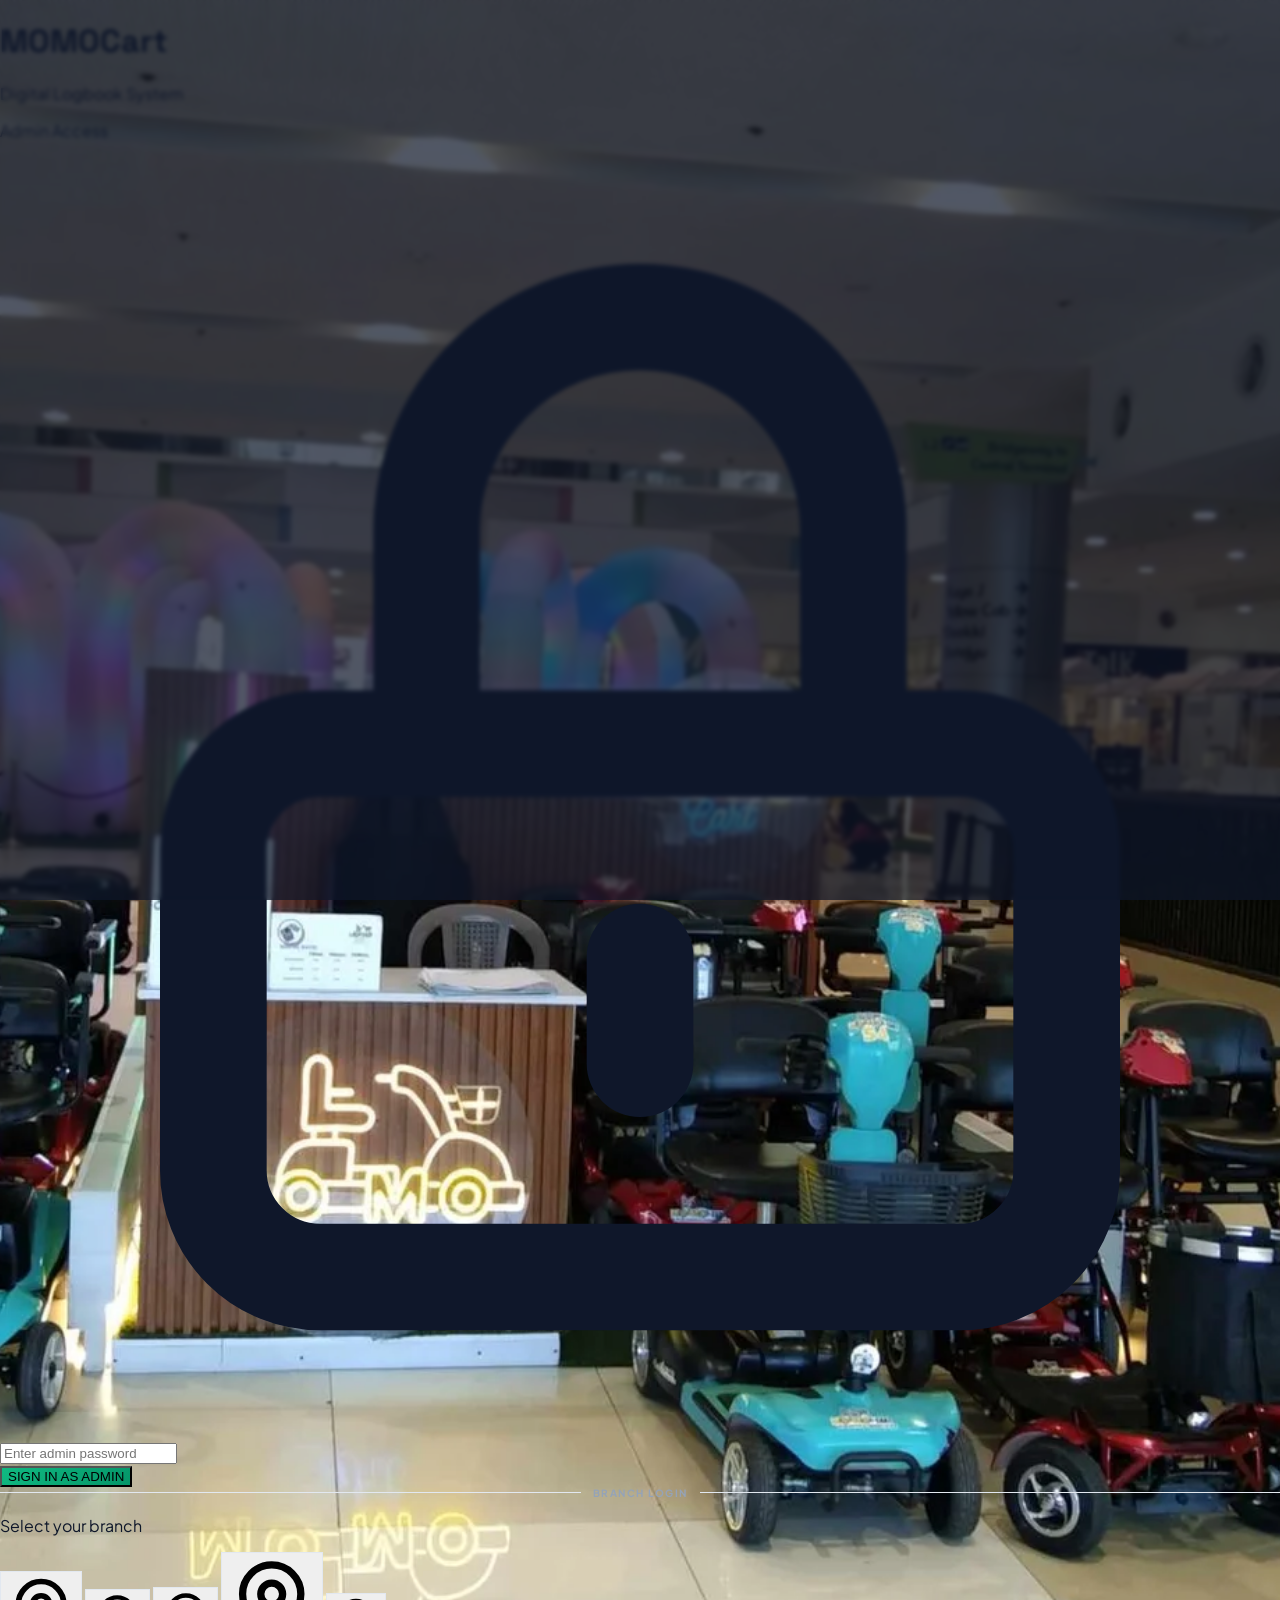
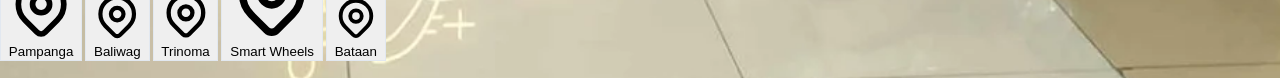
==== commit b88e91d5: "Add files via upload" ====
--- a/MOMOCART-LOGBOOK/dashboard.html
+++ b/MOMOCART-LOGBOOK/dashboard.html
@@ -21,7 +21,7 @@
             color: #0f172a;
         }
 
-        @media (max-width: 640px) {
+        @media (max-width: 639px) {
             #add-modal {
                 width: 100% !important;
                 max-width: 100% !important;
@@ -34,17 +34,24 @@
         }
 
         /* Fullscreen on tablet/desktop */
-        @media (min-width: 641px) {
+        @media (min-width: 640px) {
             #add-modal {
                 width: 100vw !important;
                 max-width: 100vw !important;
-                height: 100vh !important;
-                max-height: 100vh !important;
+                height: 100dvh !important;
+                max-height: 100dvh !important;
                 margin: 0 !important;
                 border-radius: 0 !important;
                 position: fixed !important;
                 top: 0 !important;
                 left: 0 !important;
+                bottom: 0 !important;
+            }
+            #add-modal > .flex-col { height: 100dvh !important; }
+            /* Each panel scrolls independently */
+            #add-modal .sm\:overflow-y-auto { 
+                height: calc(100dvh - 65px);
+                overflow-y: auto !important;
             }
         }
 
@@ -73,6 +80,31 @@
             padding: 4px 10px;
             border-radius: 8px;
             transition: all 0.15s ease;
+        }
+
+        /* Fullscreen modals: deposit + grand total edit + deposit edit */
+        #deposit-modal,
+        #gt-edit-modal,
+        #deposit-edit-modal {
+            position: fixed !important;
+            inset: 0 !important;
+            width: 100vw !important;
+            max-width: 100vw !important;
+            height: 100dvh !important;
+            max-height: 100dvh !important;
+            margin: 0 !important;
+            border-radius: 0 !important;
+        }
+        @media (max-width: 639px) {
+            #deposit-modal,
+            #gt-edit-modal,
+            #deposit-edit-modal {
+                border-radius: 1.5rem 1.5rem 0 0 !important;
+                top: auto !important;
+                bottom: 0 !important;
+                height: auto !important;
+                max-height: 90dvh !important;
+            }
         }
     </style>
 </head>
@@ -93,6 +125,26 @@
             </div>
             <!-- User + Logout -->
             <div class="flex items-center gap-3">
+                <!-- Notification Bell (admin only, hidden by default) -->
+                <div id="notif-wrap" class="relative hidden">
+                    <button id="notif-btn" onclick="toggleNotifPanel()"
+                            class="relative w-9 h-9 flex items-center justify-center rounded-lg bg-white/10 hover:bg-white/20 transition-colors">
+                        <svg class="w-5 h-5" fill="none" stroke="currentColor" viewBox="0 0 24 24">
+                            <path stroke-linecap="round" stroke-linejoin="round" stroke-width="2" d="M15 17h5l-1.405-1.405A2.032 2.032 0 0118 14.158V11a6.002 6.002 0 00-4-5.659V5a2 2 0 10-4 0v.341C7.67 6.165 6 8.388 6 11v3.159c0 .538-.214 1.055-.595 1.436L4 17h5m6 0v1a3 3 0 11-6 0v-1m6 0H9"/>
+                        </svg>
+                        <span id="notif-badge" class="hidden absolute -top-1 -right-1 bg-red-500 text-white text-[9px] font-bold rounded-full min-w-[16px] h-4 flex items-center justify-center px-1 leading-none"></span>
+                    </button>
+                    <!-- Dropdown Panel -->
+                    <div id="notif-panel" class="hidden absolute right-0 top-11 w-80 bg-white rounded-2xl shadow-2xl border border-slate-200 z-[200] overflow-hidden">
+                        <div class="px-4 py-3 bg-[#0f172a] flex items-center justify-between">
+                            <span class="text-xs font-bold text-white uppercase tracking-widest">Activity Log</span>
+                            <button onclick="markAllRead()" class="text-[10px] text-slate-400 hover:text-white transition-colors font-semibold uppercase tracking-wide">Mark all read</button>
+                        </div>
+                        <div id="notif-list" class="max-h-80 overflow-y-auto divide-y divide-slate-100">
+                            <p class="py-8 text-center text-slate-400 text-xs italic">No activity yet.</p>
+                        </div>
+                    </div>
+                </div>
                 <div class="text-right hidden sm:block">
                     <p id="user-name" class="text-xs font-bold leading-none text-white"></p>
                     <p id="user-role" class="text-[9px] text-cyan-400 uppercase tracking-widest mt-1"></p>
@@ -146,6 +198,13 @@
                         </svg>
                         Expenses
                     </button>
+                    <button id="deposit-btn" onclick="showDepositModal()"
+                            class="flex items-center gap-2 bg-blue-600 hover:bg-blue-700 text-white px-5 py-2.5 rounded-xl font-bold text-sm shadow transition-colors">
+                        <svg class="w-4 h-4" fill="none" stroke="currentColor" viewBox="0 0 24 24">
+                            <path stroke-linecap="round" stroke-linejoin="round" stroke-width="2" d="M3 10h18M7 15h1m4 0h1m-7 4h12a3 3 0 003-3V8a3 3 0 00-3-3H6a3 3 0 00-3 3v8a3 3 0 003 3z"/>
+                        </svg>
+                        Deposit
+                    </button>
                 </div>
             </div>
 
@@ -167,13 +226,17 @@
                         <button onclick="switchTab(0)" id="tab-logs"
                                 class="tab-btn px-5 py-2 text-xs rounded-xl active">LOGS</button>
                         <button onclick="switchTab(1)" id="tab-daily"
-                                class="tab-btn px-5 py-2 text-xs rounded-xl">DAILY</button>
+                                class="tab-btn px-5 py-2 text-xs rounded-xl hidden">DAILY</button>
                         <button onclick="switchTab(2)" id="tab-weekly"
                                 class="tab-btn px-5 py-2 text-xs rounded-xl hidden">WEEKLY</button>
                         <button onclick="switchTab(3)" id="tab-monthly"
                                 class="tab-btn px-5 py-2 text-xs rounded-xl hidden">MONTHLY</button>
                         <button onclick="switchTab(4)" id="tab-yearly"
                                 class="tab-btn px-5 py-2 text-xs rounded-xl hidden">YEARLY</button>
+                        <button onclick="switchTab(5)" id="tab-expenses"
+                                class="tab-btn px-5 py-2 text-xs rounded-xl hidden">EXPENSES</button>
+                        <button onclick="switchTab(6)" id="tab-deposit"
+                                class="tab-btn px-5 py-2 text-xs rounded-xl hidden">DEPOSIT</button>
                     </div>
                     <button onclick="exportToCSV()"
                             class="flex items-center gap-1.5 text-[11px] font-bold text-cyan-600 hover:text-cyan-800 py-2 px-3 rounded-lg hover:bg-cyan-50 transition-colors">
@@ -207,6 +270,7 @@
                                 <th class="px-4 py-3.5 text-right whitespace-nowrap">Amount</th>
                                 <th class="px-4 py-3.5 text-right whitespace-nowrap">Add'l</th>
                                 <th class="px-4 py-3.5 text-right whitespace-nowrap">Total</th>
+                                <th class="px-4 py-3.5 text-center whitespace-nowrap">ID Photo</th>
                                 <th class="px-4 py-3.5 text-center whitespace-nowrap">Action</th>
                             </tr>
                         </thead>
@@ -264,6 +328,67 @@
                 <div id="daily-expenses-detail" class="mt-2"></div>
             </div>
 
+            <!-- EXPENSES TAB (employee) -->
+            <div id="expenses-content" class="hidden p-5">
+                <div class="flex flex-wrap items-center gap-3 mb-4">
+                    <h3 class="text-sm font-bold text-slate-700 uppercase tracking-wide">Daily Expenses</h3>
+                    <span id="expenses-date-label" class="text-[10px] bg-amber-100 text-amber-700 px-3 py-1 rounded-full font-bold uppercase tracking-wide"></span>
+                </div>
+                <div class="table-container overflow-x-auto">
+                    <table class="w-full text-xs">
+                        <thead class="bg-[#0f172a] text-white">
+                            <tr>
+                                <th class="px-4 py-3.5 text-left whitespace-nowrap">Date</th>
+                                <th class="px-4 py-3.5 text-left whitespace-nowrap">Particulars</th>
+                                <th class="px-4 py-3.5 text-right whitespace-nowrap">Amount</th>
+                            </tr>
+                        </thead>
+                        <tbody id="expenses-tab-body" class="divide-y bg-white"></tbody>
+                        <tfoot class="bg-amber-50 font-bold border-t-2 border-amber-100">
+                            <tr>
+                                <td colspan="2" class="px-4 py-3.5 text-right text-[10px] uppercase tracking-widest text-amber-600">Total Today</td>
+                                <td id="expenses-tab-total" class="px-4 py-3.5 text-right font-mono text-amber-700">₱0.00</td>
+                            </tr>
+                        </tfoot>
+                    </table>
+                </div>
+                <div id="expenses-tab-empty" class="hidden py-12 text-center text-slate-300 text-sm italic">No expenses recorded today.</div>
+            </div>
+
+            <!-- DEPOSIT TAB (employee) -->
+            <div id="deposit-content" class="hidden p-5">
+                <div class="flex flex-wrap items-center gap-3 mb-4">
+                    <h3 class="text-sm font-bold text-slate-700 uppercase tracking-wide">Daily Deposits</h3>
+                    <span id="deposit-date-label" class="text-[10px] bg-blue-100 text-blue-700 px-3 py-1 rounded-full font-bold uppercase tracking-wide"></span>
+                    <button onclick="showDepositModal()"
+                            class="ml-auto flex items-center gap-1.5 bg-blue-600 hover:bg-blue-700 text-white text-[10px] font-bold px-3 py-2 rounded-xl shadow transition-colors active:scale-95">
+                        <svg class="w-3.5 h-3.5" fill="none" stroke="currentColor" viewBox="0 0 24 24"><path stroke-linecap="round" stroke-linejoin="round" stroke-width="2.5" d="M12 4v16m8-8H4"/></svg>
+                        New Deposit
+                    </button>
+                </div>
+                <div class="table-container overflow-x-auto">
+                    <table class="w-full text-xs">
+                        <thead class="bg-[#0f172a] text-white">
+                            <tr>
+                                <th class="px-4 py-3.5 text-left whitespace-nowrap">Date</th>
+                                <th class="px-4 py-3.5 text-left whitespace-nowrap">Time</th>
+                                <th class="px-4 py-3.5 text-left whitespace-nowrap">Description</th>
+                                <th class="px-4 py-3.5 text-center whitespace-nowrap">Receipt</th>
+                                <th class="px-4 py-3.5 text-right whitespace-nowrap">Amount</th>
+                            </tr>
+                        </thead>
+                        <tbody id="deposit-tab-body" class="divide-y bg-white"></tbody>
+                        <tfoot class="bg-blue-50 font-bold border-t-2 border-blue-100">
+                            <tr>
+                                <td colspan="4" class="px-4 py-3.5 text-right text-[10px] uppercase tracking-widest text-blue-600">Total Today</td>
+                                <td id="deposit-tab-total" class="px-4 py-3.5 text-right font-mono text-blue-700">₱0.00</td>
+                            </tr>
+                        </tfoot>
+                    </table>
+                </div>
+                <div id="deposit-tab-empty" class="hidden py-12 text-center text-slate-300 text-sm italic">No deposits recorded today.</div>
+            </div>
+
             <!-- WEEKLY TAB -->
             <div id="weekly-content" class="hidden p-5">
                 <div class="flex flex-wrap items-center gap-3 mb-5">
@@ -330,8 +455,12 @@
 
             <!-- MONTHLY TAB -->
             <div id="monthly-content" class="hidden p-5">
+                <!-- Header + Pickers -->
                 <div class="flex flex-wrap items-center gap-3 mb-5">
-                    <h3 class="text-sm font-bold text-slate-700 uppercase tracking-wide">Monthly Sales Summary</h3>
+                    <div>
+                        <h3 class="text-sm font-bold text-slate-700 uppercase tracking-wide">Monthly Sales Summary</h3>
+                        <p id="monthly-branch-subtitle" class="text-[10px] text-cyan-600 font-bold uppercase tracking-widest mt-0.5 hidden"></p>
+                    </div>
                     <div class="ml-auto flex items-center gap-2">
                         <select id="month-picker" onchange="onMonthPickerChange()"
                                 class="bg-white border border-slate-200 rounded-xl px-4 py-2 text-xs font-bold text-slate-700 focus:ring-2 focus:ring-cyan-400 focus:outline-none shadow-sm">
@@ -353,54 +482,137 @@
                         </select>
                     </div>
                 </div>
-                <!-- Sales Table -->
-                <div class="mb-6">
-                    <p class="stat-label mb-2">Sales Breakdown</p>
-                    <div class="table-container overflow-x-auto">
+
+                <!-- ── SECTION 1: SALES TABLE (Excel style) ── -->
+                <div class="mb-8">
+                    <div class="text-center mb-3">
+                        <h4 id="monthly-sales-title" class="text-base font-extrabold text-slate-800 uppercase tracking-widest"></h4>
+                        <p id="monthly-sales-month-label" class="text-[11px] font-bold text-slate-500 uppercase tracking-wide mt-0.5"></p>
+                    </div>
+                    <div class="table-container overflow-x-auto rounded-xl border border-slate-200 shadow-sm">
                         <table class="w-full text-xs">
-                            <thead class="bg-[#0f172a] text-white">
-                                <tr>
-                                    <th class="px-4 py-3.5 text-left">Date</th>
-                                    <th class="px-4 py-3.5 text-right">Total Sales</th>
-                                    <th class="px-4 py-3.5 text-right">GCash</th>
-                                    <th class="px-4 py-3.5 text-right">Expenses</th>
-                                    <th class="px-4 py-3.5 text-right">Cash</th>
+                            <thead>
+                                <tr class="bg-[#fde047] text-slate-900">
+                                    <th class="px-3 py-3 text-left font-extrabold uppercase tracking-wide border-r border-yellow-300">Staff</th>
+                                    <th class="px-3 py-3 text-left font-extrabold uppercase tracking-wide border-r border-yellow-300">Day</th>
+                                    <th class="px-3 py-3 text-left font-extrabold uppercase tracking-wide border-r border-yellow-300">Date</th>
+                                    <th class="px-3 py-3 text-right font-extrabold uppercase tracking-wide border-r border-yellow-300">Total Sales</th>
+                                    <th class="px-3 py-3 text-right font-extrabold uppercase tracking-wide border-r border-yellow-300">G-Cash</th>
+                                    <th class="px-3 py-3 text-right font-extrabold uppercase tracking-wide border-r border-yellow-300">Cash on Hand</th>
+                                    <th class="px-3 py-3 text-right font-extrabold uppercase tracking-wide border-r border-yellow-300">Expenses</th>
+                                    <th class="px-3 py-3 text-right font-extrabold uppercase tracking-wide">Total</th>
+                                    <th class="px-3 py-3 text-left font-extrabold uppercase tracking-wide border-l border-yellow-300">Expenses Description</th>
+                                    <th class="px-3 py-3 text-center font-extrabold uppercase tracking-wide border-l border-yellow-300">Edit</th>
                                 </tr>
                             </thead>
-                            <tbody id="monthly-sales-body" class="divide-y bg-white"></tbody>
-                            <tfoot class="bg-emerald-50 font-bold border-t-2 border-emerald-100">
+                            <tbody id="monthly-sales-body" class="divide-y divide-slate-100 bg-white"></tbody>
+                            <tfoot class="bg-slate-800 text-white font-bold border-t-2 border-slate-700">
                                 <tr>
-                                    <td class="px-4 py-3.5 text-right text-[10px] uppercase tracking-widest text-slate-500">Total</td>
-                                    <td id="monthly-total-sales" class="px-4 py-3.5 text-right font-mono text-emerald-700">₱0.00</td>
-                                    <td id="monthly-total-gcash" class="px-4 py-3.5 text-right font-mono text-blue-600">₱0.00</td>
-                                    <td id="monthly-total-expenses" class="px-4 py-3.5 text-right font-mono text-amber-600">₱0.00</td>
-                                    <td id="monthly-total-cash" class="px-4 py-3.5 text-right font-mono">₱0.00</td>
+                                    <td colspan="3" class="px-3 py-3 text-right text-[10px] uppercase tracking-widest text-slate-300">TOTAL</td>
+                                    <td id="monthly-total-sales" class="px-3 py-3 text-right font-mono text-emerald-300"></td>
+                                    <td id="monthly-total-gcash" class="px-3 py-3 text-right font-mono text-blue-300"></td>
+                                    <td id="monthly-total-cash" class="px-3 py-3 text-right font-mono text-white"></td>
+                                    <td id="monthly-total-expenses" class="px-3 py-3 text-right font-mono text-amber-300"></td>
+                                    <td id="monthly-total-net" class="px-3 py-3 text-right font-mono text-emerald-200 font-extrabold"></td>
+                                    <td class="px-3 py-3"></td>
                                 </tr>
                             </tfoot>
                         </table>
                     </div>
                 </div>
-                <!-- Expenses Table -->
-                <div>
-                    <p class="stat-label mb-2 text-amber-600">Expenses This Month</p>
-                    <div class="table-container overflow-x-auto">
+
+                <!-- ── SECTION 2: DEPOSIT TABLE ── -->
+                <div class="mb-8">
+                    <div class="flex items-center justify-center gap-3 mb-3 flex-wrap">
+                        <div class="text-center">
+                            <h4 class="text-base font-extrabold text-slate-800 uppercase tracking-widest">Deposit</h4>
+                            <div class="flex justify-center gap-6 mt-1">
+                                <p id="monthly-deposit-month-label" class="text-[11px] font-bold text-slate-500 uppercase tracking-wide"></p>
+                                <p id="monthly-deposit-branch-label" class="text-[11px] font-bold text-cyan-600 uppercase tracking-wide hidden"></p>
+                            </div>
+                        </div>
+                        <button onclick="openDepositEdit()"
+                                class="flex items-center gap-1.5 bg-blue-600 hover:bg-blue-700 text-white text-[10px] font-bold px-3 py-1.5 rounded-xl shadow transition-colors">
+                            <svg class="w-3 h-3" fill="none" stroke="currentColor" viewBox="0 0 24 24"><path stroke-linecap="round" stroke-linejoin="round" stroke-width="2" d="M11 5H6a2 2 0 00-2 2v11a2 2 0 002 2h11a2 2 0 002-2v-5m-1.414-9.414a2 2 0 112.828 2.828L11.828 15H9v-2.828l8.586-8.586z"/></svg>
+                            Edit
+                        </button>
+                        <button onclick="addManualDepositRow()"
+                                class="flex items-center gap-1.5 bg-emerald-600 hover:bg-emerald-700 text-white text-[10px] font-bold px-3 py-1.5 rounded-xl shadow transition-colors">
+                            <svg class="w-3 h-3" fill="none" stroke="currentColor" viewBox="0 0 24 24"><path stroke-linecap="round" stroke-linejoin="round" stroke-width="2.5" d="M12 4v16m8-8H4"/></svg>
+                            Add Row
+                        </button>
+                    </div>
+                    <div class="table-container overflow-x-auto rounded-xl border border-slate-200 shadow-sm">
                         <table class="w-full text-xs">
-                            <thead class="bg-[#0f172a] text-white">
-                                <tr>
-                                    <th class="px-4 py-3.5 text-left">Date</th>
-                                    <th class="px-4 py-3.5 text-left">Particulars</th>
-                                    <th class="px-4 py-3.5 text-right">Amount</th>
+                            <thead>
+                                <tr class="bg-[#fde047] text-slate-900">
+                                    <th class="px-3 py-3 text-left font-extrabold uppercase tracking-wide border-r border-yellow-300">Date of Sales</th>
+                                    <th class="px-3 py-3 text-left font-extrabold uppercase tracking-wide border-r border-yellow-300">Deposit Date</th>
+                                    <th class="px-3 py-3 text-right font-extrabold uppercase tracking-wide border-r border-yellow-300">Total Cash Sales Covered</th>
+                                    <th class="px-3 py-3 text-right font-extrabold uppercase tracking-wide border-r border-yellow-300">Deposit Amount (Receipt)</th>
+                                    <th class="px-3 py-3 text-right font-extrabold uppercase tracking-wide border-r border-yellow-300">Discrepancy</th>
+                                    <th class="px-3 py-3 text-center font-extrabold uppercase tracking-wide border-r border-yellow-300">Status</th>
+                                    <th class="px-3 py-3 text-left font-extrabold uppercase tracking-wide border-r border-yellow-300">Description</th>
+                                    <th class="px-3 py-3 text-center font-extrabold uppercase tracking-wide border-r border-yellow-300">Receipt Photo</th>
+                                    <th class="px-3 py-3 text-left font-extrabold uppercase tracking-wide">Notes</th>
                                 </tr>
                             </thead>
-                            <tbody id="monthly-expenses-body" class="divide-y bg-white">
-                                <tr><td colspan="3" class="py-10 text-center text-slate-400 italic">No expenses recorded yet</td></tr>
+                            <tbody id="monthly-deposit-body" class="divide-y divide-slate-100 bg-white">
+                                <tr id="deposit-empty-row"><td colspan="9" class="py-10 text-center text-slate-400 italic text-xs">No deposit records yet — click "Add Row" to start.</td></tr>
                             </tbody>
-                            <tfoot class="bg-amber-50 font-bold border-t-2 border-amber-100">
+                            <tfoot class="bg-slate-800 text-white font-bold border-t-2 border-slate-700">
                                 <tr>
-                                    <td colspan="2" class="px-4 py-3.5 text-right text-[10px] uppercase tracking-widest text-amber-600">Total Monthly Expense</td>
-                                    <td id="monthly-total-expense" class="px-4 py-3.5 text-right font-mono text-amber-600">₱0.00</td>
+                                    <td colspan="2" class="px-3 py-3 text-right text-[10px] uppercase tracking-widest text-slate-300">TOTAL</td>
+                                    <td id="monthly-deposit-total-covered" class="px-3 py-3 text-right font-mono text-emerald-300"></td>
+                                    <td id="monthly-deposit-total-receipt" class="px-3 py-3 text-right font-mono text-blue-300"></td>
+                                    <td id="monthly-deposit-total-discrepancy" class="px-3 py-3 text-right font-mono text-amber-300"></td>
+                                    <td class="px-3 py-3"></td><td class="px-3 py-3"></td><td class="px-3 py-3"></td><td class="px-3 py-3"></td>
                                 </tr>
                             </tfoot>
+                        </table>
+                    </div>
+                </div>
+
+                <!-- ── SECTION 3: GRAND TOTAL ── -->
+                <div>
+                    <div class="flex items-center justify-center gap-3 mb-3">
+                        <h4 class="text-base font-extrabold text-slate-800 uppercase tracking-widest">Grand Total</h4>
+                        <button onclick="openGrandTotalEdit()"
+                                class="flex items-center gap-1.5 bg-cyan-600 hover:bg-cyan-700 text-white text-[10px] font-bold px-3 py-1.5 rounded-xl shadow transition-colors">
+                            <svg class="w-3 h-3" fill="none" stroke="currentColor" viewBox="0 0 24 24"><path stroke-linecap="round" stroke-linejoin="round" stroke-width="2" d="M11 5H6a2 2 0 00-2 2v11a2 2 0 002 2h11a2 2 0 002-2v-5m-1.414-9.414a2 2 0 112.828 2.828L11.828 15H9v-2.828l8.586-8.586z"/></svg>
+                            Edit
+                        </button>
+                    </div>
+                    <div class="rounded-xl border border-slate-200 shadow-sm overflow-hidden">
+                        <table class="w-full text-xs">
+                            <thead>
+                                <tr class="bg-[#fde047] text-slate-900">
+                                    <th class="px-3 py-3 text-center font-extrabold uppercase tracking-wide border-r border-yellow-300">Total Sales</th>
+                                    <th class="px-3 py-3 text-center font-extrabold uppercase tracking-wide border-r border-yellow-300">Expenses</th>
+                                    <th class="px-3 py-3 text-center font-extrabold uppercase tracking-wide border-r border-yellow-300">Salary 15th</th>
+                                    <th class="px-3 py-3 text-center font-extrabold uppercase tracking-wide border-r border-yellow-300">Salary 30th</th>
+                                    <th class="px-3 py-3 text-center font-extrabold uppercase tracking-wide border-r border-yellow-300">SOA</th>
+                                    <th class="px-3 py-3 text-center font-extrabold uppercase tracking-wide border-r border-yellow-300">Waiver</th>
+                                    <th class="px-3 py-3 text-center font-extrabold uppercase tracking-wide border-r border-yellow-300">O.R.</th>
+                                    <th class="px-3 py-3 text-center font-extrabold uppercase tracking-wide border-r border-yellow-300">VAT 25%</th>
+                                    <th class="px-3 py-3 text-center font-extrabold uppercase tracking-wide border-r border-yellow-300">Total Expenses</th>
+                                    <th class="px-3 py-3 text-center font-extrabold uppercase tracking-wide">Net Sales</th>
+                                </tr>
+                            </thead>
+                            <tbody class="bg-white">
+                                <tr class="border-b border-slate-100">
+                                    <td id="gt-total-sales"    class="px-3 py-4 text-center font-mono font-bold text-emerald-700"></td>
+                                    <td id="gt-expenses"       class="px-3 py-4 text-center font-mono text-amber-600"></td>
+                                    <td id="gt-salary15"       class="px-3 py-4 text-center font-mono text-slate-600">—</td>
+                                    <td id="gt-salary30"       class="px-3 py-4 text-center font-mono text-slate-600">—</td>
+                                    <td id="gt-soa"            class="px-3 py-4 text-center font-mono text-slate-600">—</td>
+                                    <td id="gt-waiver"         class="px-3 py-4 text-center font-mono text-slate-600">—</td>
+                                    <td id="gt-or"             class="px-3 py-4 text-center font-mono text-slate-600">—</td>
+                                    <td id="gt-vat"            class="px-3 py-4 text-center font-mono text-slate-600">—</td>
+                                    <td id="gt-total-expenses" class="px-3 py-4 text-center font-mono font-bold text-amber-700"></td>
+                                    <td id="gt-net-sales"      class="px-3 py-4 text-center font-mono font-extrabold text-slate-900 text-sm"></td>
+                                </tr>
+                            </tbody>
                         </table>
                     </div>
                 </div>
@@ -550,13 +762,13 @@
                         </div>
 
                         <!-- Cart + Time In + Duration + Time Out -->
-                        <div class="grid grid-cols-2 sm:grid-cols-4 gap-3">
+                        <div class="grid gap-3" style="grid-template-columns: 90px 1fr 1fr 1fr;">
                             <div>
                                 <label class="text-[10px] font-bold text-slate-400 uppercase tracking-wide mb-1 block">Cart #</label>
                                 <input id="form-cart" type="text" inputmode="numeric"
                                        class="w-full p-3.5 bg-slate-50 border border-slate-200 rounded-xl text-sm focus:ring-2 focus:ring-cyan-400 focus:border-transparent outline-none">
                             </div>
-                            <div>
+                            <div class="col-span-1">
                                 <label class="text-[10px] font-bold text-slate-400 uppercase tracking-wide mb-1 block">Time In</label>
                                 <div class="flex gap-1.5">
                                     <input id="form-timein" type="time" onchange="autoCalculateTimeOut()"
@@ -567,9 +779,9 @@
                                             <path stroke-linecap="round" stroke-linejoin="round" stroke-width="2.5" d="M12 8v4l3 3m6-3a9 9 0 11-18 0 9 9 0 0118 0z"/>
                                         </svg>
                                     </button>
-                                    <button type="button" onclick="confirmTimeIn()"  class="shrink-0 px-4 min-h-[48px] bg-emerald-500 hover:bg-emerald-600 text-white text-xs font-bold rounded-xl">
-                                     SET
-                                   </button>
+                                    <button type="button" onclick="confirmTimeIn()" class="shrink-0 px-3 min-h-[48px] bg-emerald-500 hover:bg-emerald-600 text-white text-xs font-bold rounded-xl">
+                                        SET
+                                    </button>
                                 </div>
                             </div>
                             <div>
@@ -595,15 +807,15 @@
                         <div>
                             <label class="text-[10px] font-bold text-slate-400 uppercase tracking-wide mb-1 block">Return Time</label>
                             <div class="flex gap-2">
-                                <input id="form-return-time" type="time" onchange="calcOvertime()"
+                                <input id="form-return-time" type="time" onchange="calcOvertime(); updateReturnButtonState();"
                                        class="min-w-0 flex-1 p-3.5 bg-slate-50 border border-slate-200 rounded-xl text-sm focus:ring-2 focus:ring-emerald-400 focus:border-transparent outline-none">
-                                <button type="button" onclick="stampReturnNow()"
-                                        class="shrink-0 px-4 min-w-[80px] min-h-[48px] bg-emerald-500 active:bg-emerald-700 text-white text-xs font-bold rounded-xl">
+                                <button id="form-return-btn" type="button" onclick="stampReturnNow()"
+                                        class="shrink-0 px-4 min-w-[80px] min-h-[48px] bg-emerald-500 active:bg-emerald-700 text-white text-xs font-bold rounded-xl transition-opacity">
                                     Return
                                 </button>
-                                 <button type="button" onclick="confirmReturnTime()"  class="shrink-0 px-4 min-h-[48px] bg-emerald-500 hover:bg-emerald-600 text-white text-xs font-bold rounded-xl">
-                                     SET
-                                   </button>
+                                <button type="button" onclick="confirmReturnTime()" class="shrink-0 px-4 min-h-[48px] bg-emerald-500 hover:bg-emerald-600 text-white text-xs font-bold rounded-xl">
+                                    SET
+                                </button>
                             </div>
                         </div>
 
@@ -629,6 +841,70 @@
                             </select>
                             <p id="discount-note" class="hidden text-[11px] text-emerald-600 font-bold mt-2">Senior / PWD Discount Applied</p>
                         </div>
+
+                        <!-- ID Photo Capture -->
+                        <div class="border-t pt-4">
+                            <label class="text-[10px] font-bold text-slate-400 uppercase tracking-wide mb-2 block">Customer ID Photo <span class="text-red-400">*</span></label>
+                            <div id="id-photo-preview-wrap" class="hidden mb-3 relative">
+                                <img id="id-photo-preview" src="" alt="ID Preview"
+                                     class="w-full max-h-48 object-cover rounded-xl border-2 border-cyan-300 shadow">
+                                <button type="button" onclick="clearIdPhoto()"
+                                        class="absolute top-2 right-2 w-7 h-7 bg-red-500 text-white rounded-full text-xs font-bold flex items-center justify-center shadow hover:bg-red-600 active:scale-95 transition-all">&#x2715;</button>
+                            </div>
+                            <div id="id-photo-placeholder" class="w-full h-28 bg-slate-50 border-2 border-dashed border-slate-300 rounded-xl flex flex-col items-center justify-center gap-2 text-slate-400 mb-3">
+                                <svg class="w-8 h-8 opacity-40" fill="none" stroke="currentColor" viewBox="0 0 24 24">
+                                    <path stroke-linecap="round" stroke-linejoin="round" stroke-width="1.5" d="M10 6H5a2 2 0 00-2 2v9a2 2 0 002 2h14a2 2 0 002-2V8a2 2 0 00-2-2h-5m-4 0V4a2 2 0 114 0v2m-4 0a2 2 0 104 0M9 12h6m-3-3v6"/>
+                                </svg>
+                                <span class="text-[10px] font-semibold uppercase tracking-wide">No ID photo yet</span>
+                            </div>
+                            <div class="grid grid-cols-2 gap-2">
+                                <button type="button" onclick="openIdCamera()"
+                                        class="flex items-center justify-center gap-2 bg-cyan-600 hover:bg-cyan-700 active:scale-95 text-white text-xs font-bold py-3 rounded-xl transition-all shadow">
+                                    <svg class="w-4 h-4" fill="none" stroke="currentColor" viewBox="0 0 24 24">
+                                        <path stroke-linecap="round" stroke-linejoin="round" stroke-width="2" d="M3 9a2 2 0 012-2h.93a2 2 0 001.664-.89l.812-1.22A2 2 0 0110.07 4h3.86a2 2 0 011.664.89l.812 1.22A2 2 0 0018.07 7H19a2 2 0 012 2v9a2 2 0 01-2 2H5a2 2 0 01-2-2V9z"/>
+                                        <circle cx="12" cy="13" r="3"/>
+                                    </svg>
+                                    Camera
+                                </button>
+                                <label class="flex items-center justify-center gap-2 bg-slate-600 hover:bg-slate-700 active:scale-95 text-white text-xs font-bold py-3 rounded-xl transition-all shadow cursor-pointer">
+                                    <svg class="w-4 h-4" fill="none" stroke="currentColor" viewBox="0 0 24 24">
+                                        <path stroke-linecap="round" stroke-linejoin="round" stroke-width="2" d="M4 16v1a3 3 0 003 3h10a3 3 0 003-3v-1m-4-8l-4-4m0 0L8 8m4-4v12"/>
+                                    </svg>
+                                    Upload
+                                    <input id="id-photo-file" type="file" accept="image/*" class="hidden" onchange="handleIdPhotoUpload(event)">
+                                </label>
+                            </div>
+                            <input id="form-id-photo" type="hidden">
+                        </div>
+                    </div>
+
+                    <!-- CAMERA OVERLAY -->
+                    <div id="id-camera-overlay" class="hidden fixed inset-0 z-[10001] bg-black flex flex-col">
+                        <div class="flex items-center justify-between px-5 py-4 bg-[#0f172a]">
+                            <div>
+                                <p class="text-white font-bold text-sm">Take Customer ID Photo</p>
+                                <p class="text-slate-400 text-[10px] uppercase tracking-widest mt-0.5">Position the ID clearly in the frame</p>
+                            </div>
+                            <button onclick="closeIdCamera()" class="text-slate-400 hover:text-white w-9 h-9 flex items-center justify-center rounded-lg hover:bg-white/10 transition-colors">
+                                <svg class="w-5 h-5" fill="none" stroke="currentColor" viewBox="0 0 24 24"><path stroke-linecap="round" stroke-linejoin="round" stroke-width="2" d="M6 18L18 6M6 6l12 12"/></svg>
+                            </button>
+                        </div>
+                        <div class="flex-1 relative overflow-hidden">
+                            <video id="id-camera-video" autoplay playsinline class="absolute inset-0 w-full h-full object-cover"></video>
+                            <div class="absolute inset-0 flex items-center justify-center pointer-events-none">
+                                <div class="border-2 border-cyan-400 rounded-xl w-4/5 max-w-sm h-48 opacity-70" style="box-shadow:0 0 0 9999px rgba(0,0,0,0.45)"></div>
+                            </div>
+                        </div>
+                        <canvas id="id-camera-canvas" class="hidden"></canvas>
+                        <div class="px-5 py-5 bg-[#0f172a] flex items-center justify-center gap-4">
+                            <button onclick="captureIdPhoto()"
+                                    class="w-16 h-16 rounded-full bg-white flex items-center justify-center shadow-xl active:scale-90 transition-transform border-4 border-cyan-400">
+                                <svg class="w-7 h-7 text-slate-800" fill="none" stroke="currentColor" viewBox="0 0 24 24">
+                                    <path stroke-linecap="round" stroke-linejoin="round" stroke-width="2" d="M3 9a2 2 0 012-2h.93a2 2 0 001.664-.89l.812-1.22A2 2 0 0110.07 4h3.86a2 2 0 011.664.89l.812 1.22A2 2 0 0018.07 7H19a2 2 0 012 2v9a2 2 0 01-2 2H5a2 2 0 01-2-2V9z"/>
+                                    <circle cx="12" cy="13" r="3"/>
+                                </svg>
+                            </button>
+                        </div>
                     </div>
 
                     <!-- ══ RIGHT PANEL — Payment + Total + Save ══ -->
@@ -750,116 +1026,273 @@
         </div>
     </dialog>
 
-    <!-- EDIT MODAL -->
-    <dialog id="edit-modal" class="w-full max-w-2xl rounded-3xl p-0 shadow-2xl overflow-hidden backdrop:bg-black/60">
+    <!-- DEPOSIT MODAL — redesigned with receipt photo upload -->
+    <dialog id="deposit-modal" class="w-full p-0 shadow-2xl bg-white overflow-hidden max-w-full max-h-full rounded-t-3xl sm:rounded-none backdrop:bg-black/60">
+        <div class="flex flex-col" style="height:100dvh">
+            <!-- Header -->
+            <div class="bg-[#0f172a] px-5 sm:px-8 py-4 flex items-center justify-between shrink-0">
+                <div>
+                    <h3 class="text-base font-bold text-white">Record Deposit</h3>
+                    <p class="text-[10px] text-slate-400 uppercase tracking-widest mt-0.5">Fill in details &amp; attach receipt</p>
+                </div>
+                <button onclick="hideDepositModal()"
+                        class="text-slate-400 hover:text-white w-10 h-10 flex items-center justify-center rounded-xl hover:bg-white/10 transition-colors active:scale-90">
+                    <svg class="w-5 h-5" fill="none" stroke="currentColor" viewBox="0 0 24 24">
+                        <path stroke-linecap="round" stroke-linejoin="round" stroke-width="2" d="M6 18L18 6M6 6l12 12"/>
+                    </svg>
+                </button>
+            </div>
+
+            <!-- Body -->
+            <div class="flex-1 overflow-y-auto bg-slate-50">
+                <div class="max-w-lg w-full mx-auto px-5 sm:px-8 py-6 space-y-5">
+
+                    <!-- Amount -->
+                    <div>
+                        <label class="text-[10px] font-bold text-slate-500 uppercase tracking-widest block mb-2">Amount Deposited</label>
+                        <div class="relative">
+                            <span class="absolute left-4 top-1/2 -translate-y-1/2 text-xl font-bold text-slate-400">₱</span>
+                            <input id="dep-amount" type="number" step="0.01" inputmode="decimal" placeholder="0.00"
+                                   class="w-full pl-10 pr-4 py-4 bg-white border-2 border-slate-200 rounded-2xl text-2xl font-bold font-mono text-right focus:ring-0 focus:border-blue-400 outline-none transition-colors shadow-sm">
+                        </div>
+                    </div>
+
+                    <!-- Description -->
+                    <div>
+                        <label class="text-[10px] font-bold text-slate-500 uppercase tracking-widest block mb-2">Description</label>
+                        <input id="dep-description" type="text" placeholder="e.g. Bank deposit, cash handover…"
+                               class="w-full px-4 py-3.5 bg-white border-2 border-slate-200 rounded-2xl text-sm focus:ring-0 focus:border-blue-400 outline-none transition-colors shadow-sm">
+                    </div>
+
+                    <!-- Receipt Photo -->
+                    <div>
+                        <label class="text-[10px] font-bold text-slate-500 uppercase tracking-widest block mb-2">Receipt Photo <span class="text-slate-400 normal-case font-normal">(optional)</span></label>
+
+                        <!-- Preview -->
+                        <div id="dep-receipt-preview-wrap" class="hidden mb-3 relative">
+                            <img id="dep-receipt-img" src="" alt="Receipt"
+                                 class="w-full max-h-52 object-contain rounded-2xl border-2 border-blue-300 bg-white shadow">
+                            <button type="button" onclick="removeDepositReceipt()"
+                                    class="absolute top-2 right-2 w-8 h-8 bg-red-500 text-white rounded-full text-xs font-bold flex items-center justify-center shadow hover:bg-red-600 active:scale-95 transition-all">&#x2715;</button>
+                        </div>
+
+                        <!-- Placeholder -->
+                        <div id="dep-receipt-placeholder" class="w-full h-32 bg-white border-2 border-dashed border-slate-300 rounded-2xl flex flex-col items-center justify-center gap-2 text-slate-400 mb-3">
+                            <svg class="w-8 h-8 opacity-40" fill="none" stroke="currentColor" viewBox="0 0 24 24">
+                                <path stroke-linecap="round" stroke-linejoin="round" stroke-width="1.5" d="M3 9a2 2 0 012-2h.93a2 2 0 001.664-.89l.812-1.22A2 2 0 0110.07 4h3.86a2 2 0 011.664.89l.812 1.22A2 2 0 0018.07 7H19a2 2 0 012 2v9a2 2 0 01-2 2H5a2 2 0 01-2-2V9z"/>
+                                <path stroke-linecap="round" stroke-linejoin="round" stroke-width="1.5" d="M15 13a3 3 0 11-6 0 3 3 0 016 0z"/>
+                            </svg>
+                            <span class="text-[10px] font-semibold uppercase tracking-wide">No receipt photo yet</span>
+                        </div>
+
+                        <!-- Buttons -->
+                        <div class="grid grid-cols-2 gap-2">
+                            <button type="button" onclick="openDepReceiptCamera()"
+                                    class="flex items-center justify-center gap-2 bg-blue-600 hover:bg-blue-700 active:scale-95 text-white text-xs font-bold py-3 rounded-xl transition-all shadow">
+                                <svg class="w-4 h-4" fill="none" stroke="currentColor" viewBox="0 0 24 24">
+                                    <path stroke-linecap="round" stroke-linejoin="round" stroke-width="2" d="M3 9a2 2 0 012-2h.93a2 2 0 001.664-.89l.812-1.22A2 2 0 0110.07 4h3.86a2 2 0 011.664.89l.812 1.22A2 2 0 0018.07 7H19a2 2 0 012 2v9a2 2 0 01-2 2H5a2 2 0 01-2-2V9z"/>
+                                    <circle cx="12" cy="13" r="3"/>
+                                </svg>
+                                Camera
+                            </button>
+                            <label class="flex items-center justify-center gap-2 bg-slate-600 hover:bg-slate-700 active:scale-95 text-white text-xs font-bold py-3 rounded-xl transition-all shadow cursor-pointer">
+                                <svg class="w-4 h-4" fill="none" stroke="currentColor" viewBox="0 0 24 24">
+                                    <path stroke-linecap="round" stroke-linejoin="round" stroke-width="2" d="M4 16v1a3 3 0 003 3h10a3 3 0 003-3v-1m-4-8l-4-4m0 0L8 8m4-4v12"/>
+                                </svg>
+                                Upload
+                                <input id="dep-receipt-file" type="file" accept="image/*" class="hidden" onchange="onDepositReceiptSelected(this)">
+                            </label>
+                        </div>
+                        <input id="dep-receipt-base64" type="hidden">
+                        <p class="text-[10px] text-slate-400 mt-2 text-center">Stored directly in the database · JPG or PNG</p>
+                    </div>
+
+                    <!-- DEPOSIT CAMERA OVERLAY -->
+                    <div id="dep-camera-overlay" class="hidden fixed inset-0 z-[10002] bg-black flex flex-col">
+                        <div class="flex items-center justify-between px-5 py-4 bg-[#0f172a]">
+                            <div>
+                                <p class="text-white font-bold text-sm">Take Receipt Photo</p>
+                                <p class="text-slate-400 text-[10px] uppercase tracking-widest mt-0.5">Position the receipt clearly in the frame</p>
+                            </div>
+                            <button onclick="closeDepReceiptCamera()" class="text-slate-400 hover:text-white w-9 h-9 flex items-center justify-center rounded-lg hover:bg-white/10 transition-colors">
+                                <svg class="w-5 h-5" fill="none" stroke="currentColor" viewBox="0 0 24 24"><path stroke-linecap="round" stroke-linejoin="round" stroke-width="2" d="M6 18L18 6M6 6l12 12"/></svg>
+                            </button>
+                        </div>
+                        <div class="flex-1 relative overflow-hidden">
+                            <video id="dep-camera-video" autoplay playsinline class="absolute inset-0 w-full h-full object-cover"></video>
+                            <div class="absolute inset-0 flex items-center justify-center pointer-events-none">
+                                <div class="border-2 border-blue-400 rounded-xl w-4/5 max-w-sm h-52 opacity-70" style="box-shadow:0 0 0 9999px rgba(0,0,0,0.45)"></div>
+                            </div>
+                        </div>
+                        <canvas id="dep-camera-canvas" class="hidden"></canvas>
+                        <div class="px-5 py-5 bg-[#0f172a] flex items-center justify-center gap-4">
+                            <button onclick="captureDepReceiptPhoto()"
+                                    class="w-16 h-16 rounded-full bg-white flex items-center justify-center shadow-xl active:scale-90 transition-transform border-4 border-blue-400">
+                                <svg class="w-7 h-7 text-slate-800" fill="none" stroke="currentColor" viewBox="0 0 24 24">
+                                    <path stroke-linecap="round" stroke-linejoin="round" stroke-width="2" d="M3 9a2 2 0 012-2h.93a2 2 0 001.664-.89l.812-1.22A2 2 0 0110.07 4h3.86a2 2 0 011.664.89l.812 1.22A2 2 0 0018.07 7H19a2 2 0 012 2v9a2 2 0 01-2 2H5a2 2 0 01-2-2V9z"/>
+                                    <circle cx="12" cy="13" r="3"/>
+                                </svg>
+                            </button>
+                        </div>
+                    </div>
+
+                    <!-- Buttons -->
+                    <div class="flex gap-3 pt-1 pb-2">
+                        <button onclick="hideDepositModal()"
+                                class="flex-1 py-4 rounded-2xl border-2 border-slate-200 bg-white text-slate-600 font-bold text-sm hover:bg-slate-50 active:scale-95 transition-all">
+                            Cancel
+                        </button>
+                        <button onclick="submitDeposit()" id="dep-save-btn"
+                                class="flex-1 py-4 rounded-2xl bg-blue-600 hover:bg-blue-700 text-white font-bold text-sm shadow-lg active:scale-95 transition-all flex items-center justify-center gap-2">
+                            <svg class="w-4 h-4" fill="none" stroke="currentColor" viewBox="0 0 24 24">
+                                <path stroke-linecap="round" stroke-linejoin="round" stroke-width="2.5" d="M5 13l4 4L19 7"/>
+                            </svg>
+                            Save Deposit
+                        </button>
+                    </div>
+
+                </div>
+            </div>
+        </div>
+    </dialog>
+
+    <!-- MONTHLY ROW EDIT MODAL -->
+    <dialog id="monthly-edit-modal" class="w-full max-w-lg rounded-3xl p-0 shadow-2xl overflow-hidden backdrop:bg-black/60">
         <div class="bg-[#0f172a] px-8 py-5 flex items-center justify-between">
             <div>
-                <h3 class="text-base font-bold text-white">Edit Record</h3>
-                <p class="text-[10px] text-slate-400 uppercase tracking-widest mt-0.5">Modify log entry</p>
-            </div>
-            <button onclick="closeEditModal()" class="text-slate-400 hover:text-white w-9 h-9 flex items-center justify-center rounded-lg hover:bg-white/10 transition-colors">
+                <h3 class="text-base font-bold text-white">Edit Daily Row</h3>
+                <p id="monthly-edit-date-label" class="text-[10px] text-slate-400 uppercase tracking-widest mt-0.5"></p>
+            </div>
+            <button onclick="closeMonthlyEditModal()" class="text-slate-400 hover:text-white w-9 h-9 flex items-center justify-center rounded-lg hover:bg-white/10 transition-colors">
+                <svg class="w-5 h-5" fill="none" stroke="currentColor" viewBox="0 0 24 24"><path stroke-linecap="round" stroke-linejoin="round" stroke-width="2" d="M6 18L18 6M6 6l12 12"/></svg>
+            </button>
+        </div>
+        <div class="p-6 bg-white space-y-4 max-h-[75vh] overflow-y-auto">
+            <input id="me-date" type="hidden">
+            <input id="me-staff" type="hidden">
+            <p class="text-[10px] font-bold text-slate-400 uppercase tracking-widest">Override computed values for this staff + day</p>
+            <div class="grid grid-cols-2 gap-3">
+                <div>
+                    <label class="text-[10px] font-bold text-slate-400 uppercase tracking-wide block mb-1">Total Sales Override</label>
+                    <input id="me-sales" type="number" step="0.01" placeholder="Leave blank to keep computed"
+                           class="w-full p-3 bg-slate-50 border border-slate-200 rounded-xl text-sm focus:ring-2 focus:ring-cyan-400 outline-none font-mono text-right">
+                </div>
+                <div>
+                    <label class="text-[10px] font-bold text-slate-400 uppercase tracking-wide block mb-1">Expenses Override</label>
+                    <input id="me-expenses" type="number" step="0.01" placeholder="Leave blank to keep computed"
+                           class="w-full p-3 bg-slate-50 border border-slate-200 rounded-xl text-sm focus:ring-2 focus:ring-amber-400 outline-none font-mono text-right">
+                </div>
+            </div>
+            <div>
+                <label class="text-[10px] font-bold text-slate-400 uppercase tracking-wide block mb-1">Expense Description Override</label>
+                <input id="me-exp-desc" type="text" placeholder="e.g. Water ₱50 / Supplies ₱120"
+                       class="w-full p-3 bg-slate-50 border border-slate-200 rounded-xl text-sm focus:ring-2 focus:ring-amber-400 outline-none">
+            </div>
+            <div class="bg-amber-50 border border-amber-200 rounded-xl px-4 py-3 text-[11px] text-amber-700">
+                ⚠️ Overrides update the monthly table display only — raw rental logs are not modified.
+            </div>
+            <div class="flex gap-3 pt-1">
+                <button onclick="closeMonthlyEditModal()" class="flex-1 py-3 rounded-2xl border border-slate-200 text-slate-600 font-bold text-sm hover:bg-slate-50 transition-colors">Cancel</button>
+                <button onclick="saveMonthlyRowEdit()" class="flex-1 py-3 rounded-2xl bg-cyan-600 hover:bg-cyan-700 text-white font-bold text-sm shadow active:scale-95 transition-transform">Save Override</button>
+            </div>
+        </div>
+    </dialog>
+
+    <!-- GRAND TOTAL EDIT MODAL -->
+    <dialog id="gt-edit-modal" class="w-full p-0 shadow-2xl bg-white overflow-hidden max-w-full max-h-full rounded-t-3xl sm:rounded-none backdrop:bg-black/60">
+        <div class="flex flex-col" style="height:100dvh">
+            <!-- Header -->
+            <div class="bg-[#0f172a] px-6 sm:px-8 py-5 flex items-center justify-between shrink-0">
+                <div>
+                    <h3 class="text-base font-bold text-white">Edit Grand Total</h3>
+                    <p class="text-[10px] text-slate-400 uppercase tracking-widest mt-0.5">Override monthly deduction values</p>
+                </div>
+                <button onclick="closeGrandTotalEdit()" class="text-slate-400 hover:text-white w-9 h-9 flex items-center justify-center rounded-lg hover:bg-white/10 transition-colors">
+                    <svg class="w-5 h-5" fill="none" stroke="currentColor" viewBox="0 0 24 24"><path stroke-linecap="round" stroke-linejoin="round" stroke-width="2" d="M6 18L18 6M6 6l12 12"/></svg>
+                </button>
+            </div>
+            <!-- Body -->
+            <div class="flex-1 overflow-y-auto p-6 sm:p-10 flex flex-col justify-center">
+                <div class="max-w-lg w-full mx-auto space-y-5">
+                    <p class="text-[10px] font-bold text-slate-400 uppercase tracking-widest">Deducted from Total Sales to compute Net Sales</p>
+                    <div class="grid grid-cols-2 gap-4">
+                        <div>
+                            <label class="text-[10px] font-bold text-slate-400 uppercase tracking-wide block mb-1">Salary 15th</label>
+                            <input id="gte-salary15" type="number" step="0.01" placeholder="0.00" class="w-full p-4 bg-slate-50 border border-slate-200 rounded-xl text-sm focus:ring-2 focus:ring-cyan-400 outline-none font-mono text-right">
+                        </div>
+                        <div>
+                            <label class="text-[10px] font-bold text-slate-400 uppercase tracking-wide block mb-1">Salary 30th</label>
+                            <input id="gte-salary30" type="number" step="0.01" placeholder="0.00" class="w-full p-4 bg-slate-50 border border-slate-200 rounded-xl text-sm focus:ring-2 focus:ring-cyan-400 outline-none font-mono text-right">
+                        </div>
+                        <div>
+                            <label class="text-[10px] font-bold text-slate-400 uppercase tracking-wide block mb-1">SOA</label>
+                            <input id="gte-soa" type="number" step="0.01" placeholder="0.00" class="w-full p-4 bg-slate-50 border border-slate-200 rounded-xl text-sm focus:ring-2 focus:ring-cyan-400 outline-none font-mono text-right">
+                        </div>
+                        <div>
+                            <label class="text-[10px] font-bold text-slate-400 uppercase tracking-wide block mb-1">Waiver</label>
+                            <input id="gte-waiver" type="number" step="0.01" placeholder="0.00" class="w-full p-4 bg-slate-50 border border-slate-200 rounded-xl text-sm focus:ring-2 focus:ring-cyan-400 outline-none font-mono text-right">
+                        </div>
+                        <div>
+                            <label class="text-[10px] font-bold text-slate-400 uppercase tracking-wide block mb-1">O.R.</label>
+                            <input id="gte-or" type="number" step="0.01" placeholder="0.00" class="w-full p-4 bg-slate-50 border border-slate-200 rounded-xl text-sm focus:ring-2 focus:ring-cyan-400 outline-none font-mono text-right">
+                        </div>
+                        <div>
+                            <label class="text-[10px] font-bold text-slate-400 uppercase tracking-wide block mb-1">VAT 25%</label>
+                            <input id="gte-vat" type="number" step="0.01" placeholder="0.00" class="w-full p-4 bg-slate-50 border border-slate-200 rounded-xl text-sm focus:ring-2 focus:ring-cyan-400 outline-none font-mono text-right">
+                        </div>
+                    </div>
+                    <div class="flex gap-3 pt-2">
+                        <button onclick="closeGrandTotalEdit()" class="flex-1 py-4 rounded-2xl border border-slate-200 text-slate-600 font-bold text-sm hover:bg-slate-50 transition-colors">Cancel</button>
+                        <button onclick="saveGrandTotalEdit()" class="flex-1 py-4 rounded-2xl bg-cyan-600 hover:bg-cyan-700 text-white font-bold text-sm shadow active:scale-95 transition-transform">Save</button>
+                    </div>
+                </div>
+            </div>
+        </div>
+    </dialog>
+
+    <!-- DEPOSIT EDIT MODAL -->
+    <dialog id="deposit-edit-modal" class="w-full p-0 shadow-2xl bg-white overflow-hidden max-w-full max-h-full rounded-t-3xl sm:rounded-none backdrop:bg-black/60">
+        <div class="flex flex-col" style="height:100dvh">
+            <!-- Header -->
+            <div class="bg-[#0f172a] px-6 sm:px-8 py-5 flex items-center justify-between shrink-0">
+                <div>
+                    <h3 class="text-base font-bold text-white">Edit Deposit Records</h3>
+                    <p id="deposit-edit-month-label" class="text-[10px] text-slate-400 uppercase tracking-widest mt-0.5"></p>
+                </div>
+                <button onclick="closeDepositEdit()" class="text-slate-400 hover:text-white w-9 h-9 flex items-center justify-center rounded-lg hover:bg-white/10 transition-colors">
+                    <svg class="w-5 h-5" fill="none" stroke="currentColor" viewBox="0 0 24 24"><path stroke-linecap="round" stroke-linejoin="round" stroke-width="2" d="M6 18L18 6M6 6l12 12"/></svg>
+                </button>
+            </div>
+            <!-- Body -->
+            <div class="flex-1 overflow-y-auto p-5 sm:p-8">
+                <div class="max-w-2xl w-full mx-auto space-y-4">
+                    <p class="text-[10px] font-bold text-slate-500 uppercase tracking-widest">Edit deposit values for this month — employee-submitted rows shown in grey (read-only fields)</p>
+
+                    <!-- Rows container -->
+                    <div id="deposit-edit-rows" class="space-y-3"></div>
+
+                    <div class="flex gap-3 pt-2">
+                        <button onclick="closeDepositEdit()" class="flex-1 py-4 rounded-2xl border border-slate-200 text-slate-600 font-bold text-sm hover:bg-slate-50 transition-colors">Cancel</button>
+                        <button onclick="saveDepositEdit()" class="flex-1 py-4 rounded-2xl bg-blue-600 hover:bg-blue-700 text-white font-bold text-sm shadow active:scale-95 transition-transform">Save Changes</button>
+                    </div>
+                </div>
+            </div>
+        </div>
+    </dialog>
+
+    <!-- RECEIPT LIGHTBOX -->
+    <div id="receipt-lightbox" class="hidden fixed inset-0 z-[10000] bg-black/90 flex items-center justify-center p-4" onclick="closeReceiptLightbox()">
+        <div class="relative max-w-2xl w-full" onclick="event.stopPropagation()">
+            <img id="receipt-lightbox-img" src="" alt="Receipt" class="w-full rounded-2xl shadow-2xl object-contain max-h-[85dvh]">
+            <button onclick="closeReceiptLightbox()"
+                    class="absolute -top-3 -right-3 w-10 h-10 bg-white rounded-full shadow-xl flex items-center justify-center text-slate-700 hover:bg-slate-100 active:scale-90 transition-all">
                 <svg class="w-5 h-5" fill="none" stroke="currentColor" viewBox="0 0 24 24">
-                    <path stroke-linecap="round" stroke-linejoin="round" stroke-width="2" d="M6 18L18 6M6 6l12 12"/>
+                    <path stroke-linecap="round" stroke-linejoin="round" stroke-width="2.5" d="M6 18L18 6M6 6l12 12"/>
                 </svg>
             </button>
         </div>
-        <div class="p-6 sm:p-8 bg-white space-y-4 max-h-[80vh] overflow-y-auto">
-            <input id="edit-id" type="hidden">
-
-            <div class="grid grid-cols-2 gap-3">
-                <div>
-                    <label class="text-[10px] font-bold text-slate-400 uppercase tracking-wide mb-1 block">Customer Name</label>
-                    <input id="edit-name" type="text" class="w-full p-3 bg-slate-50 border border-slate-200 rounded-xl text-sm focus:ring-2 focus:ring-cyan-400 outline-none">
-                </div>
-                <div>
-                    <label class="text-[10px] font-bold text-slate-400 uppercase tracking-wide mb-1 block">Address</label>
-                    <input id="edit-address" type="text" class="w-full p-3 bg-slate-50 border border-slate-200 rounded-xl text-sm focus:ring-2 focus:ring-cyan-400 outline-none">
-                </div>
-            </div>
-
-            <div class="grid grid-cols-2 gap-3">
-                <div>
-                    <label class="text-[10px] font-bold text-slate-400 uppercase tracking-wide mb-1 block">Waiver</label>
-                    <input id="edit-waiver" type="text" class="w-full p-3 bg-slate-50 border border-slate-200 rounded-xl text-sm focus:ring-2 focus:ring-cyan-400 outline-none">
-                </div>
-                <div>
-                    <label class="text-[10px] font-bold text-slate-400 uppercase tracking-wide mb-1 block">O.R. #</label>
-                    <input id="edit-or" type="text" class="w-full p-3 bg-slate-50 border border-slate-200 rounded-xl text-sm focus:ring-2 focus:ring-cyan-400 outline-none">
-                </div>
-            </div>
-
-            <div class="grid grid-cols-2 sm:grid-cols-4 gap-3">
-                <div>
-                    <label class="text-[10px] font-bold text-slate-400 uppercase tracking-wide mb-1 block">Cart #</label>
-                    <input id="edit-cart" type="text" class="w-full p-3 bg-slate-50 border border-slate-200 rounded-xl text-sm focus:ring-2 focus:ring-cyan-400 outline-none">
-                </div>
-                <div>
-                    <label class="text-[10px] font-bold text-slate-400 uppercase tracking-wide mb-1 block">Time In</label>
-                    <input id="edit-timein" type="time" class="w-full p-3 bg-slate-50 border border-slate-200 rounded-xl text-sm focus:ring-2 focus:ring-cyan-400 outline-none">
-                </div>
-                <div>
-                    <label class="text-[10px] font-bold text-slate-400 uppercase tracking-wide mb-1 block">Time Out</label>
-                    <input id="edit-timeout" type="time" class="w-full p-3 bg-slate-50 border border-slate-200 rounded-xl text-sm focus:ring-2 focus:ring-cyan-400 outline-none">
-                </div>
-                <div>
-                    <label class="text-[10px] font-bold text-slate-400 uppercase tracking-wide mb-1 block">Return Time</label>
-                    <input id="edit-return-time" type="time" class="w-full p-3 bg-slate-50 border border-slate-200 rounded-xl text-sm focus:ring-2 focus:ring-emerald-400 outline-none">
-                </div>
-            </div>
-
-            <div class="grid grid-cols-2 gap-3">
-                <div>
-                    <label class="text-[10px] font-bold text-slate-400 uppercase tracking-wide mb-1 block">Valid ID</label>
-                    <select id="edit-validid" class="w-full p-3 bg-slate-50 border border-slate-200 rounded-xl text-sm focus:ring-2 focus:ring-cyan-400 outline-none">
-                        <option value="Regular">Regular</option>
-                        <option value="Senior">Senior</option>
-                        <option value="PWD">PWD</option>
-                    </select>
-                </div>
-                <div>
-                    <label class="text-[10px] font-bold text-slate-400 uppercase tracking-wide mb-1 block">Payment Method</label>
-                    <select id="edit-payment" class="w-full p-3 bg-slate-50 border border-slate-200 rounded-xl text-sm focus:ring-2 focus:ring-cyan-400 outline-none">
-                        <option value="Cash">Cash</option>
-                        <option value="GCash">GCash</option>
-                        <option value="Other">Other</option>
-                    </select>
-                </div>
-            </div>
-
-            <div class="grid grid-cols-2 gap-3">
-                <div>
-                    <label class="text-[10px] font-bold text-slate-400 uppercase tracking-wide mb-1 block">Amount</label>
-                    <input id="edit-amount" type="number" class="w-full p-3 bg-slate-50 border border-slate-200 rounded-xl text-sm focus:ring-2 focus:ring-cyan-400 outline-none font-mono text-right">
-                </div>
-                <div>
-                    <label class="text-[10px] font-bold text-slate-400 uppercase tracking-wide mb-1 block">Additional Charges</label>
-                    <input id="edit-addl" type="number" class="w-full p-3 bg-slate-50 border border-slate-200 rounded-xl text-sm focus:ring-2 focus:ring-cyan-400 outline-none font-mono text-right">
-                </div>
-            </div>
-
-            <div class="grid grid-cols-2 gap-3">
-                <div>
-                    <label class="text-[10px] font-bold text-slate-400 uppercase tracking-wide mb-1 block">Return Status</label>
-                    <select id="edit-return-status" class="w-full p-3 bg-slate-50 border border-slate-200 rounded-xl text-sm focus:ring-2 focus:ring-cyan-400 outline-none">
-                        <option value="Pending">Pending</option>
-                        <option value="Returned">Returned</option>
-                    </select>
-                </div>
-            </div>
-
-            <div class="flex gap-3 pt-2">
-                <button onclick="closeEditModal()"
-                        class="flex-1 py-3 rounded-2xl border border-slate-200 text-slate-600 font-bold text-sm hover:bg-slate-50 transition-colors">
-                    Cancel
-                </button>
-                <button onclick="submitEditEntry()"
-                        class="flex-1 py-3 rounded-2xl btn-gradient text-white font-bold text-sm shadow active:scale-95 transition-transform">
-                    Save Changes
-                </button>
-            </div>
-        </div>
-    </dialog>
-
-    <script src="script.js?v=4"></script>
+    </div>
+
+    <script src="script.js?v=7"></script>
 </body>
 </html>
